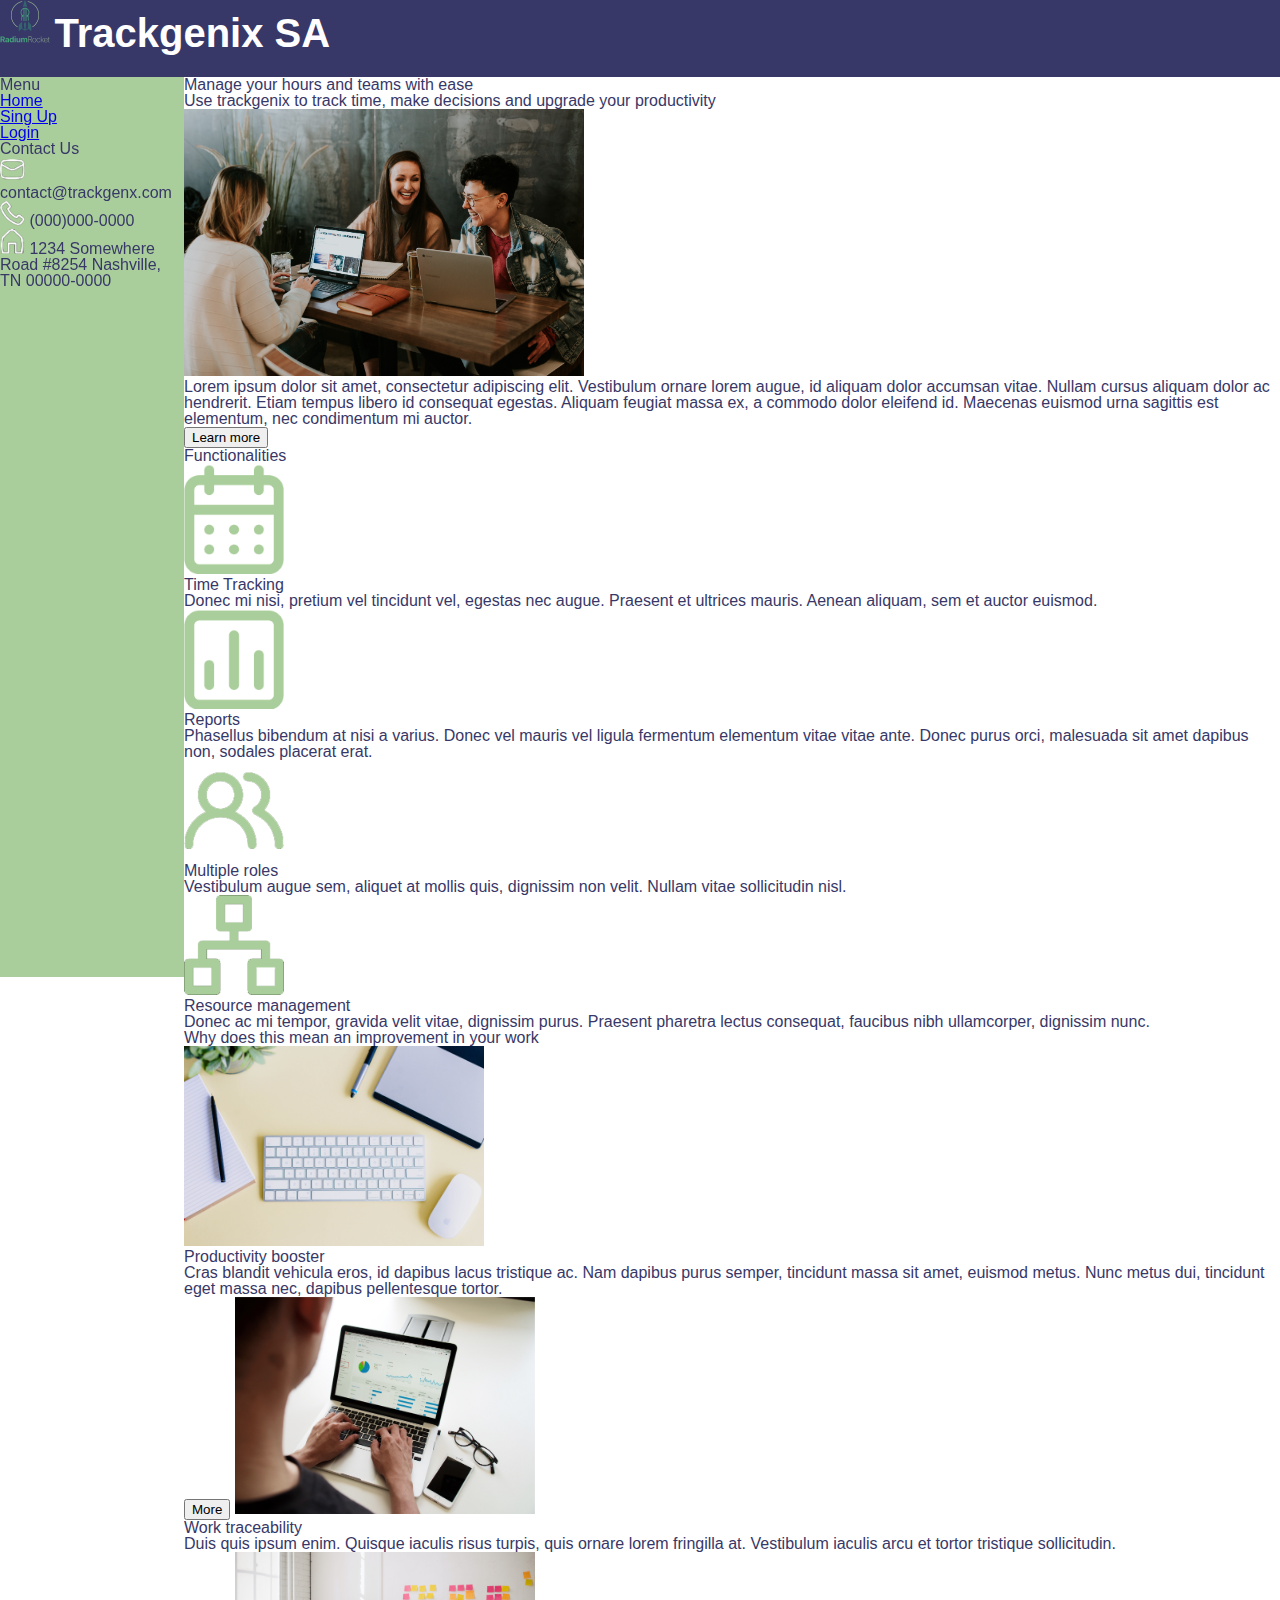
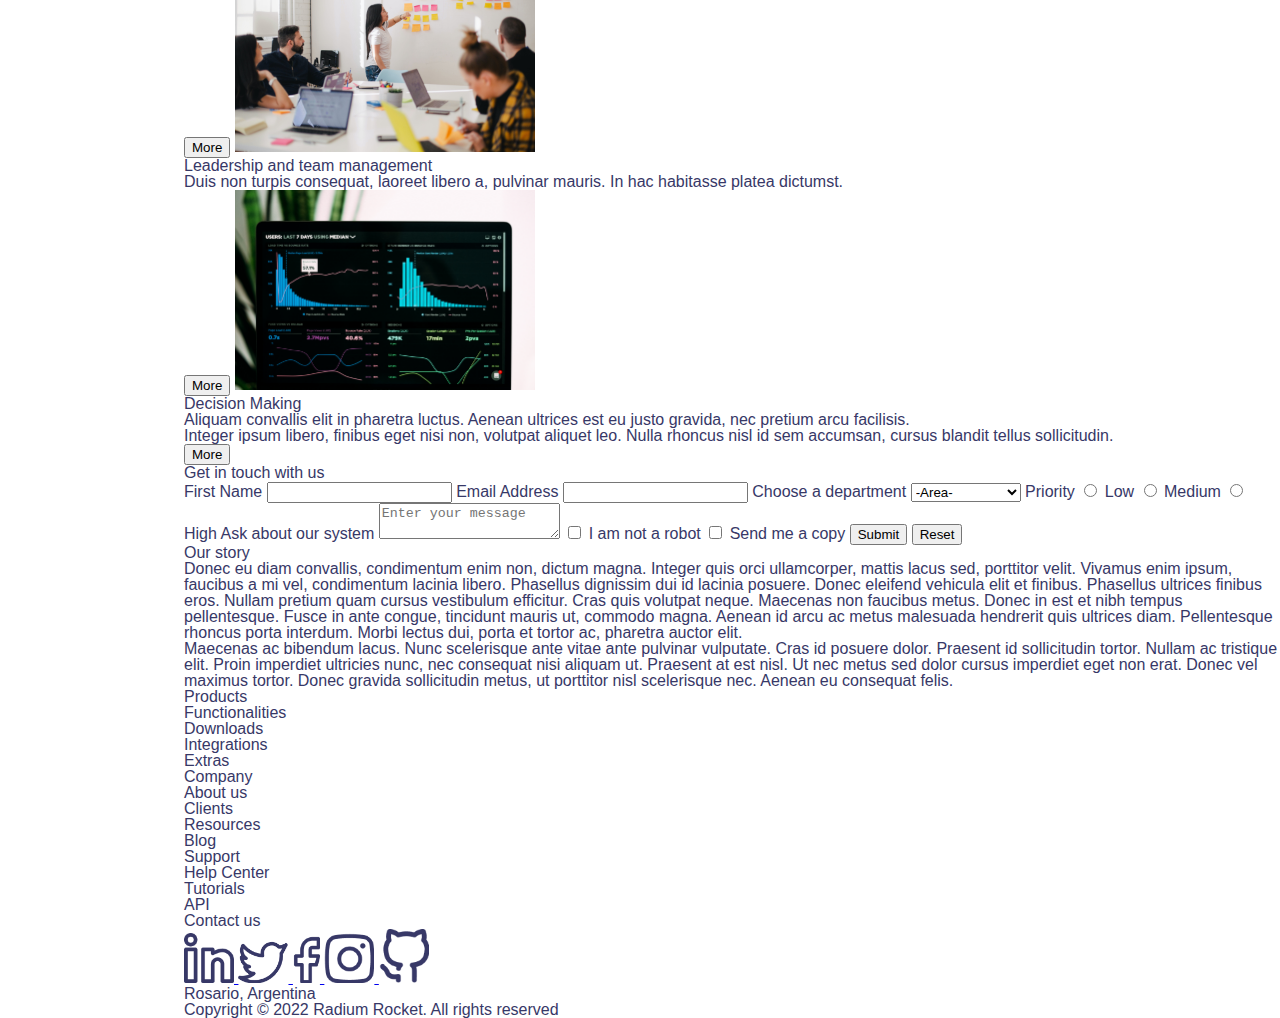
==== semana-03/index.html @ c5d1b17f "BaSP-W03-2022: CSS started, HTML modified, reset added" ====
<!DOCTYPE html>
<html lang="en">
    <head>
        <meta charset="UTF-8">
        <meta http-equiv="X-UA-Compatible" content="IE=edge">
        <meta name="viewport" content="width=device-width, initial-scale=1.0">
        <title>
            Trackgenix Landing
        </title>
        <link rel="stylesheet" href="css/reset.css">
        <link rel="stylesheet" href="css/styles.css">
    </head>
    <body>
        <header>
            <img src="./assets/icons/trackgenix-logo.png" alt="Logo Trackgenix" width="50">
            <h1>
                Trackgenix SA
            </h1>
        </header>
        <aside>
            <span>
                Menu
            </span>
            <ul>
                <li>
                    <a href="#">
                        Home
                    </a>
                </li>
                <li>
                    <a href="#">
                        Sing Up
                    </a>
                </li>
                <li>
                    <a href="#">
                        Login
                    </a>
                </li>
                <li>Contact Us
                    <ul>
                        <li>
                            <img src="./assets/icons/email-icon.png" alt="Mail Icon" width="25">
                            contact@trackgenx.com
                        </li>
                        <li>
                            <img src="./assets/icons/phone-icon.png" alt="Phone Icon" width="25">
                            (000)000-0000
                        </li>
                        <li>
                            <img src="./assets/icons/home-icon.png" alt="Home Icon" width="25">
                            1234 Somewhere Road #8254 Nashville, TN 00000-0000
                        </li>
                    </ul>
                </li>
            </ul>
        </aside>
        <main>
            <section>
                <h2>
                    Manage your hours and teams with ease
                </h2>
                <p>
                    Use trackgenix to track time, make decisions and upgrade your productivity
                </p>
                <img src="./assets/images/manage-teams.jpg" alt="Manage Teams" width="400">
                <p>
                    Lorem ipsum dolor sit amet, consectetur adipiscing elit. Vestibulum ornare lorem augue, id aliquam
                    dolor accumsan vitae. Nullam cursus aliquam dolor ac hendrerit. Etiam tempus libero id consequat
                    egestas. Aliquam feugiat massa ex, a commodo dolor eleifend id. Maecenas euismod urna sagittis est
                    elementum, nec condimentum mi auctor.
                </p>
                <button>Learn more</button>
            </section>
            <section>
                <h2>
                    Functionalities
                </h2>
                <img src="./assets/icons/calendar-logo.png" alt="Calendar Logo" width="100">
                <h3>
                    Time Tracking
                </h3>
                <p>
                    Donec mi nisi, pretium vel tincidunt vel, egestas nec augue. Praesent et ultrices mauris. Aenean
                    aliquam, sem et auctor euismod.
                </p>
                <img src="./assets/icons/bar-graph-logo.png" alt="Bar Graph Logo" width="100">
                <h3>
                    Reports
                </h3>
                <p>
                    Phasellus bibendum at nisi a varius. Donec vel mauris vel ligula fermentum elementum vitae vitae ante.
                    Donec purus orci, malesuada sit amet dapibus non, sodales placerat erat.
                </p>
                <img src="./assets/icons/multiple-roles.png" alt="Multiple Roles Logo" width="100">
                <h3>
                    Multiple roles
                </h3>
                <p>
                    Vestibulum augue sem, aliquet at mollis quis, dignissim non velit. Nullam vitae sollicitudin nisl.
                </p>
                <img src="./assets/icons/resource-management.png" alt="Resource Management Logo" width="100">
                <h3>
                    Resource management
                </h3>
                <p>
                    Donec ac mi tempor, gravida velit vitae, dignissim purus. Praesent pharetra lectus consequat, faucibus
                    nibh ullamcorper, dignissim nunc.
                </p>
            </section>
            <section>
                <h2>
                    Why does this mean an improvement in your work
                </h2>
                <img src="./assets/images/productivity-booster.jpg" alt="Productivity Booster Image" width="300">
                <h3>
                    Productivity booster
                </h3>
                <p>
                    Cras blandit vehicula eros, id dapibus lacus tristique ac. Nam dapibus purus semper, tincidunt massa
                    sit amet, euismod metus. Nunc metus dui, tincidunt eget massa nec, dapibus pellentesque tortor. 
                </p>
                <button>More</button>
                <img src="./assets/images/traceability.jpg" alt="Work Traceability Image" width="300">
                <h3>
                    Work traceability
                </h3>
                <p>
                    Duis quis ipsum enim. Quisque iaculis risus turpis, quis ornare lorem fringilla at. Vestibulum iaculis
                    arcu et tortor tristique sollicitudin. 
                </p>
                <button>More</button>
                <img src="./assets/images/leadership.jpg" alt="Leadership and team management Image" width="300">
                <h3>
                    Leadership and team management
                </h3>
                <p>
                    Duis non turpis consequat, laoreet libero a, pulvinar mauris. In hac habitasse platea dictumst.
                </p>
                <button>More</button>
                <img src="./assets/images/decision-making.jpg" alt="Decision Making Image" width="300">
                <h3>
                    Decision Making
                </h3>
                <p>
                    Aliquam convallis elit in pharetra luctus. Aenean ultrices est eu justo gravida, nec pretium arcu
                    facilisis.
                </p>
                <p>
                    Integer ipsum libero, finibus eget nisi non, volutpat aliquet leo. Nulla rhoncus nisl id sem accumsan,
                    cursus blandit tellus sollicitudin.
                </p>
                <button>More</button>
            </section>
            <section>
                <h2>
                    Get in touch with us
                </h2>
                <form>
                    <label for="fname">
                        First Name
                    </label>
                    <input id="fname" type="text" name="fname">
                    <label for="emailad">
                        Email Address
                    </label>
                    <input id="emailad" type="email" name="emailad">
                    <label for="department">
                        Choose a department
                    </label>
                    <select id="department" name="department">
                        <option value="none" disabled selected>
                            -Area-
                        </option>
                        <option value="rosario">
                            Rosario
                        </option>
                        <option value="la-capital">
                            La Capital
                        </option>
                        <option value="gral-lopez">
                            General Lopez
                        </option>
                    </select>
                    <label>
                        Priority
                    </label>
                    <input id="low" type="radio" name="prioritylvl" value="Low">
                    <label for="low">
                        Low
                    </label>
                    <input id="medium" type="radio" name="prioritylvl" value="Medium">
                    <label for="medium">
                        Medium
                    </label>
                    <input id="high" type="radio" name="prioritylvl" value="High">
                    <label for="high">
                        High
                    </label>
                    <label>
                        Ask about our system
                    </label>
                    <textarea name="message" placeholder="Enter your message"></textarea>
                    <input id="notrobot" type="checkbox" name="checkboxes" value="notrobot">
                    <label for="notrobot">
                        I am not a robot
                    </label>
                    <input id="sendcopy" type="checkbox" name="checkboxes" value="sendcopy">
                    <label for="sendcopy">
                        Send me a copy
                    </label>
                    <button type="submit">Submit</button>
                    <button type="reset">Reset</button>
                </form>
            </section>
            <section>
                <h2>
                    Our story
                </h2>
                <p>
                    Donec eu diam convallis, condimentum enim non, dictum magna. Integer quis orci ullamcorper, mattis
                    lacus sed, porttitor velit. Vivamus enim ipsum, faucibus a mi vel, condimentum lacinia libero.
                    Phasellus dignissim dui id lacinia posuere. Donec eleifend vehicula elit et finibus. Phasellus ultrices
                    finibus eros. Nullam pretium quam cursus vestibulum efficitur. Cras quis volutpat neque. Maecenas non
                    faucibus metus. Donec in est et nibh tempus pellentesque. Fusce in ante congue, tincidunt mauris ut,
                    commodo magna. Aenean id arcu ac metus malesuada hendrerit quis ultrices diam. Pellentesque rhoncus
                    porta interdum. Morbi lectus dui, porta et tortor ac, pharetra auctor elit.
                </p>
                <p>
                    Maecenas ac bibendum lacus. Nunc scelerisque ante vitae ante pulvinar vulputate. Cras id posuere dolor.
                    Praesent id sollicitudin tortor. Nullam ac tristique elit. Proin imperdiet ultricies nunc, nec
                    consequat nisi aliquam ut. Praesent at est nisl. Ut nec metus sed dolor cursus imperdiet eget non erat.
                    Donec vel maximus tortor. Donec gravida sollicitudin metus, ut porttitor nisl scelerisque nec. Aenean
                    eu consequat felis.
                </p>
            </section>
            <nav>
                <p>
                    Products
                </p>
                <ol>
                    <li>
                        Functionalities
                    </li>
                    <li>
                        Downloads
                    </li>
                    <li>
                        Integrations
                    </li>
                    <li>
                        Extras
                    </li>
                </ol>
                <p>
                    Company
                </p>
                <ol>
                    <li>
                        About us
                    </li>
                    <li>
                        Clients
                    </li>
                    <li>
                        Resources
                    </li>
                    <li>
                        Blog
                    </li>
                </ol>
                <p>
                    Support
                </p>
                <ol>
                    <li>
                        Help Center
                    </li>
                    <li>
                        Tutorials
                    </li>
                    <li>
                        API
                    </li>
                    <li>
                        Contact us
                    </li>
                </ol>
            </nav>
            <footer>
                <a href="https://www.linkedin.com/">
                    <img src="./assets/icons/linkedin-logo.png" alt="Linkedin Logo" width="50">
                </a>
                <a href="https://twitter.com/">
                    <img src="./assets/icons/twitter-logo.png" alt="Twitter Logo" width="50">
                </a>
                <a href="https://www.facebook.com/">
                    <img src="./assets/icons/fb-logo.png" alt="Facebook Logo" width="27">
                </a>
                <a href="https://www.instagram.com/">
                    <img src="./assets/icons/instagram-logo.png" alt="Instagram Logo" width="50">
                </a>
                <a href="https://github.com/">
                    <img src="./assets/icons/github-logo.png" alt="Github Logo" width="50">
                </a>
                <p>
                    Rosario, Argentina
                </p>
                <p>
                    Copyright © 2022 Radium Rocket. All rights reserved
                </p>
            </footer>
        </main>
    </body>
</html>
---- semana-03/css/styles.css ----
body {
    margin: 0;
    padding: 0;
    position: static;
    color: #373867;
    font-family: Roboto, Arial, Helvetica, sans-serif;
    font-weight: normal;
}

header {
    position: static;
    height: 77px;
    width: 100%;
    background-color: #373867;

}

aside {
    position: fixed;
    height: 100%;
    width: 184px;
    background-color: #aace9b;
}

main {
    position: static;
    margin-left: 184px;
}

h1 {
    display: inline;
    color: #ffffff;
    font-weight: bold;
    font-size: 40px;
}
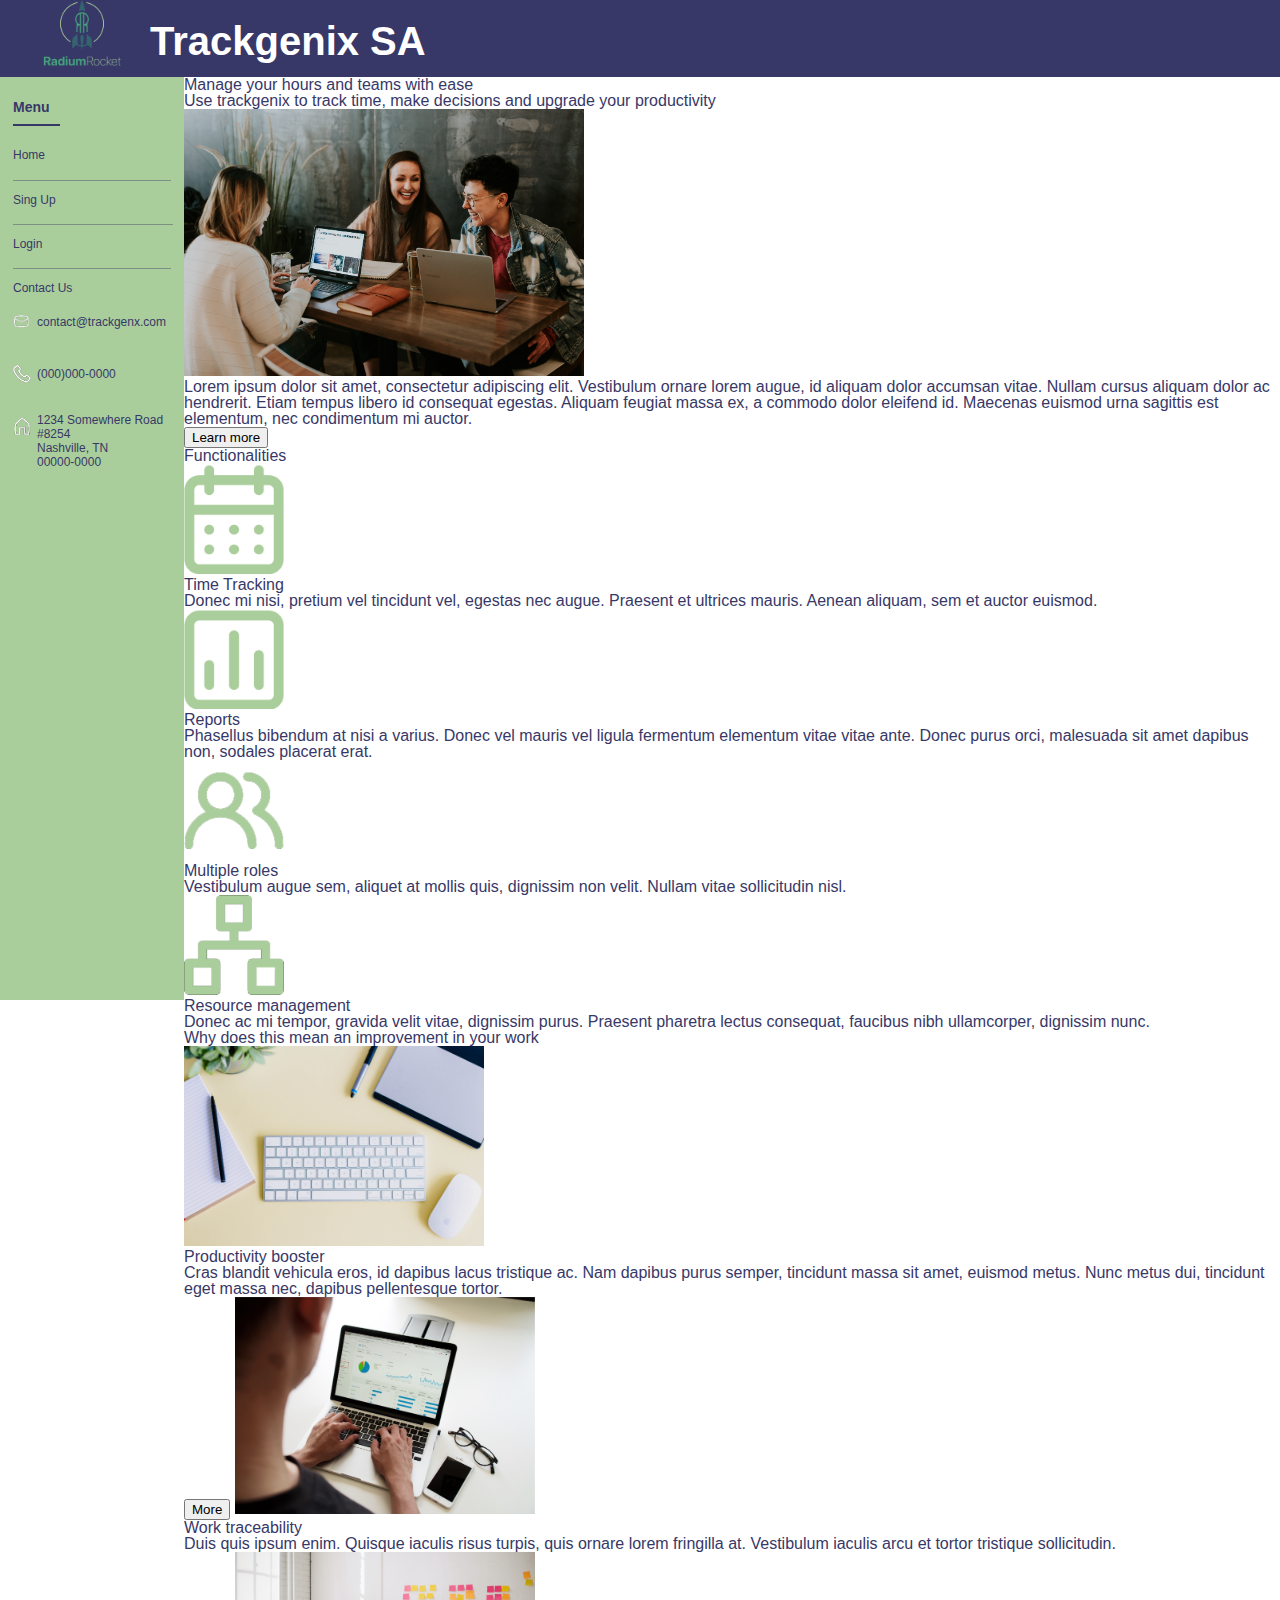
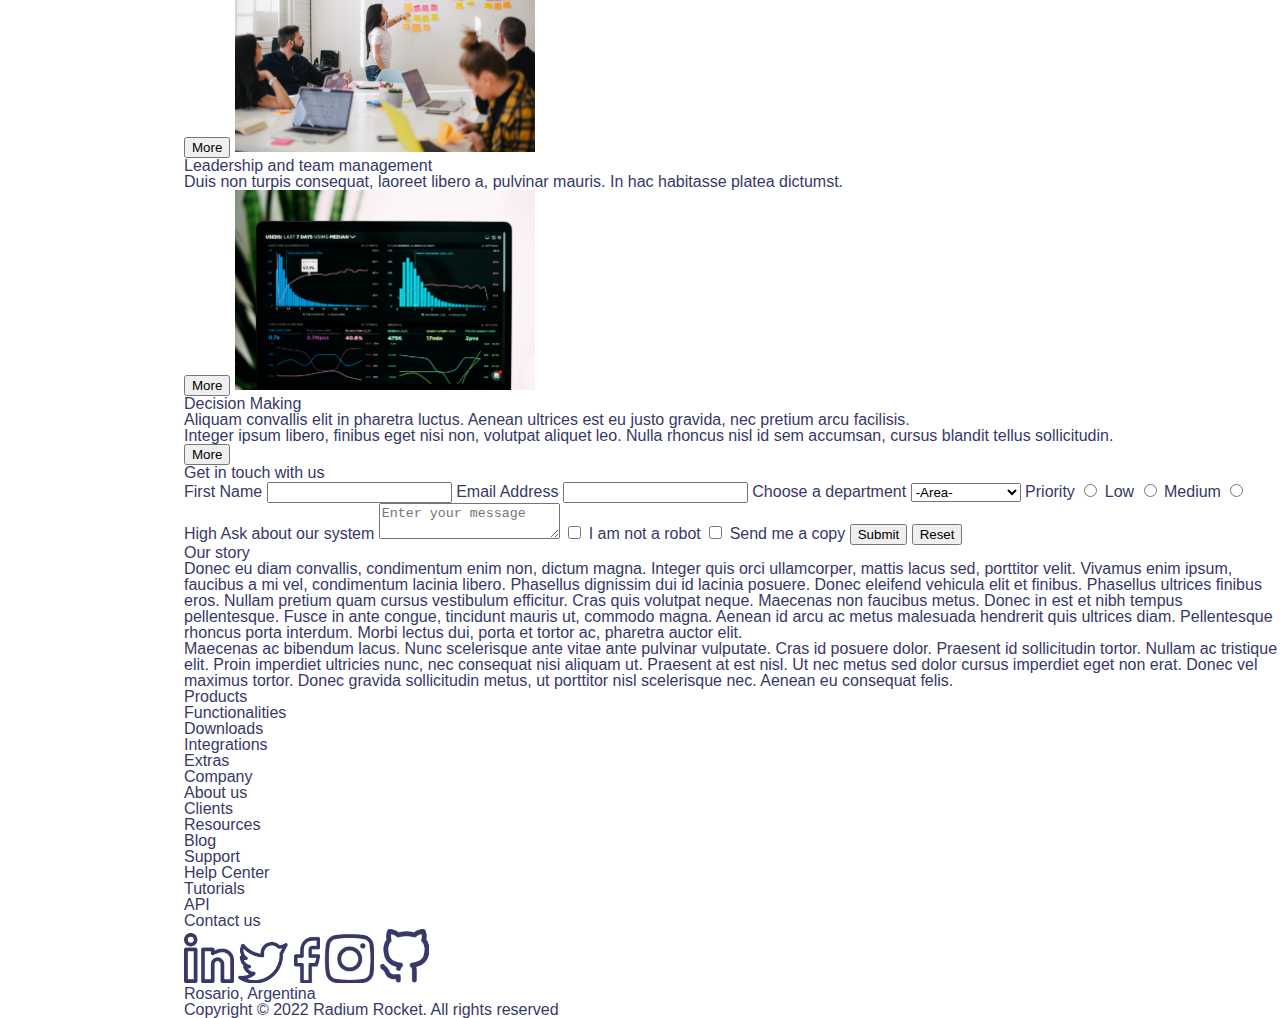
==== commit b4fecd43: "BaSP-W03-2022: Header and Sidebar done" ====
--- a/semana-03/index.html
+++ b/semana-03/index.html
@@ -7,49 +7,68 @@
         <title>
             Trackgenix Landing
         </title>
-        <link rel="stylesheet" href="css/reset.css">
-        <link rel="stylesheet" href="css/styles.css">
+        <link rel="stylesheet" href="./css/reset.css">
+        <link rel="stylesheet" href="./css/styles.css">
     </head>
     <body>
         <header>
-            <img src="./assets/icons/trackgenix-logo.png" alt="Logo Trackgenix" width="50">
-            <h1>
-                Trackgenix SA
-            </h1>
+            <div class="radium-logo">
+                <img src="./assets/icons/trackgenix-logo.png" alt="Logo Trackgenix">
+            </div>
+            <div class="track-h1">
+                <h1>
+                    Trackgenix SA
+                </h1>
+            </div>
         </header>
         <aside>
-            <span>
+            <span class="menu-side">
                 Menu
             </span>
             <ul>
-                <li>
+                <li class="home-side">
                     <a href="#">
                         Home
                     </a>
                 </li>
-                <li>
+                <li class="sign-up-side">
                     <a href="#">
                         Sing Up
                     </a>
                 </li>
-                <li>
+                <li class="login-side">
                     <a href="#">
                         Login
                     </a>
                 </li>
-                <li>Contact Us
+                <li>
+                    <div class="contact-us-side">
+                        Contact Us
+                    </div>
                     <ul>
                         <li>
-                            <img src="./assets/icons/email-icon.png" alt="Mail Icon" width="25">
-                            contact@trackgenx.com
+                            <div class="mail-icon">
+                                <img src="./assets/icons/email-icon.png" alt="Mail Icon">
+                            </div>
+                            <div class="mail-contact-side">
+                                contact@trackgenx.com
+                            </div>
                         </li>
                         <li>
-                            <img src="./assets/icons/phone-icon.png" alt="Phone Icon" width="25">
-                            (000)000-0000
+                            <div class="phone-icon">
+                                <img src="./assets/icons/phone-icon.png" alt="Phone Icon">
+                            </div>
+                            <div class="phone-side">
+                                (000)000-0000
+                            </div>
                         </li>
                         <li>
-                            <img src="./assets/icons/home-icon.png" alt="Home Icon" width="25">
-                            1234 Somewhere Road #8254 Nashville, TN 00000-0000
+                            <div class="home-icon">
+                                <img src="./assets/icons/home-icon.png" alt="Home Icon">
+                            </div>
+                            <div class="address-side">
+                                1234 Somewhere Road #8254 <span>Nashville, TN</span>00000-0000
+                            </div>
                         </li>
                     </ul>
                 </li>
--- a/semana-03/css/styles.css
+++ b/semana-03/css/styles.css
@@ -1,36 +1,153 @@
 body {
     margin: 0;
     padding: 0;
-    position: static;
     color: #373867;
     font-family: Roboto, Arial, Helvetica, sans-serif;
     font-weight: normal;
 }
 
 header {
-    position: static;
     height: 77px;
     width: 100%;
     background-color: #373867;
+}
 
+main {
+    margin-left: 184px;
 }
 
 aside {
-    position: fixed;
+    float: left;
+    position: sticky;
+    padding-left: 13px;
+    padding-right: 13px;
+    padding-top: 23px;
+    top: 0;
+    width: 158px;
     height: 100%;
-    width: 184px;
     background-color: #aace9b;
+    font-size: 12px;
+    line-height: 14px;
+    font-weight: 400;
 }
 
-main {
-    position: static;
-    margin-left: 184px;
+img {
+    max-width: 100%;
+    max-height: 100%;
 }
 
-h1 {
-    display: inline;
+a {
+    text-decoration: none;
+    color: #373867;
+}
+
+a:hover {
+    color: #ff0000;
+}
+
+.radium-logo {
+    position: absolute;
+    left: 43px;
+    float: left;
+    height: 72.83px;
+    width: 77.79px;
+}
+
+.track-h1 {
+    position: absolute;
+    left: 150px;
+    top: 21.39px;
     color: #ffffff;
     font-weight: bold;
     font-size: 40px;
 }
 
+.menu-side {
+    font-size: 14px;
+    font-weight: bold;
+    padding-bottom: 9px;
+    padding-right: 10.35px;
+    border-bottom: solid 2px #373867;
+}
+
+.home-side {
+    position: absolute;
+    top: 71px;
+    left: 13px;
+    padding-bottom: 18px;
+    padding-right: 125.72px;
+    border-bottom: solid 1px rgba(55, 56, 103, 0.4);
+}
+
+.sign-up-side {
+    position: absolute;
+    top: 116px;
+    left: 13px;
+    padding-bottom: 17px;
+    padding-right: 117.12px;
+    border-bottom: solid 1px rgba(55, 56, 103, 0.4);
+}
+
+.login-side {
+    position: absolute;
+    top: 160px;
+    left: 13px;
+    padding-bottom: 17px;
+    padding-right: 128.42px;
+    border-bottom: solid 1px rgba(55, 56, 103, 0.4);
+}
+
+.contact-us-side {
+    position: absolute;
+    top: 204px;
+    left: 13px;
+}
+
+.mail-icon {
+    position: absolute;
+    top: 237px;
+    left: 14px;
+    height: 15.09px;
+    width: 18.78px;
+}
+
+.mail-contact-side {
+    position: absolute;
+    top: 238px;
+    left: 37px;
+}
+
+.phone-icon {
+    position: absolute;
+    top: 288px;
+    left: 13px;
+    height: 17.5px;
+    width: 17.52px;
+}
+
+.phone-side {
+    position: absolute;
+    top: 290px;
+    left: 37px;
+}
+
+.home-icon {
+    position: absolute;
+    top: 341px;
+    left: 14px;
+    height: 18.34px;
+    width: 16.7px;
+}
+
+.address-side {
+    position: absolute;
+    top: 336px;
+    left: 37px;
+    text-align: left;
+    height: 56px;
+    width: 134px;
+}
+
+.address-side span {
+    display: block;
+}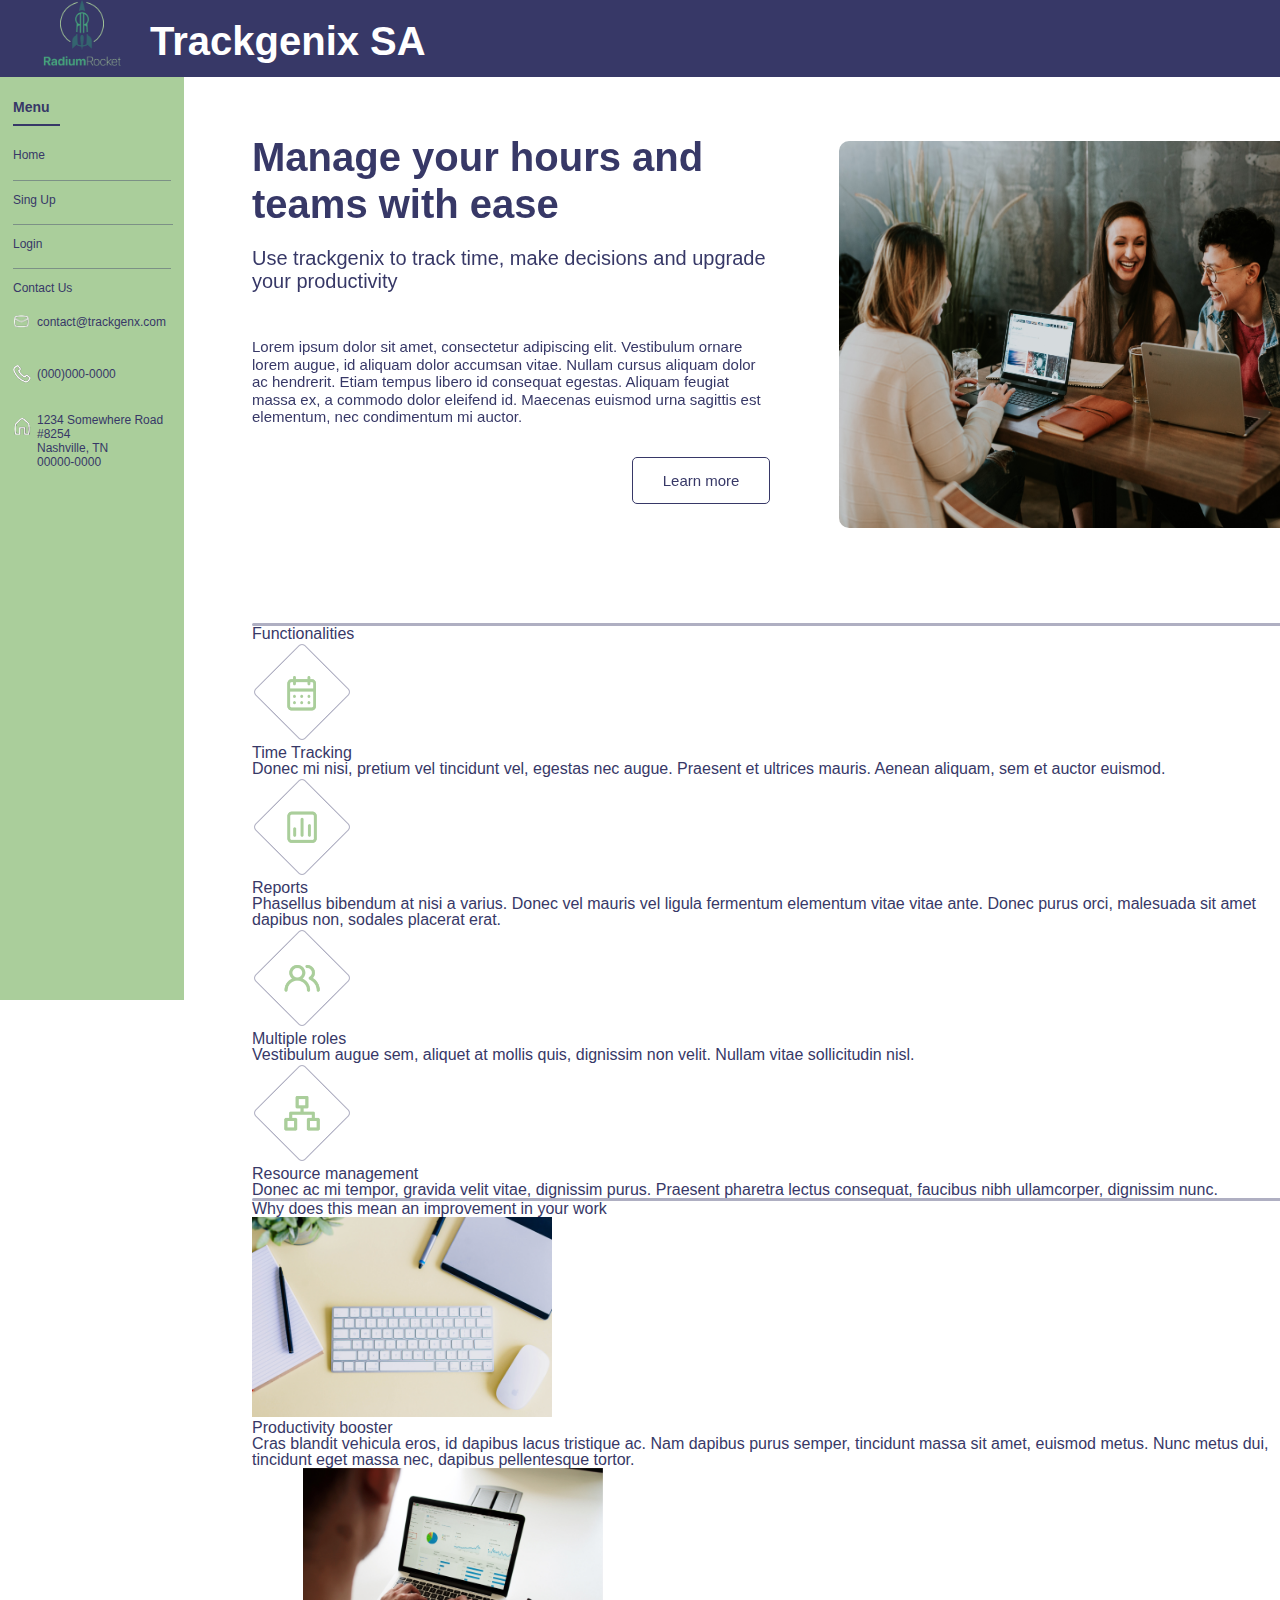
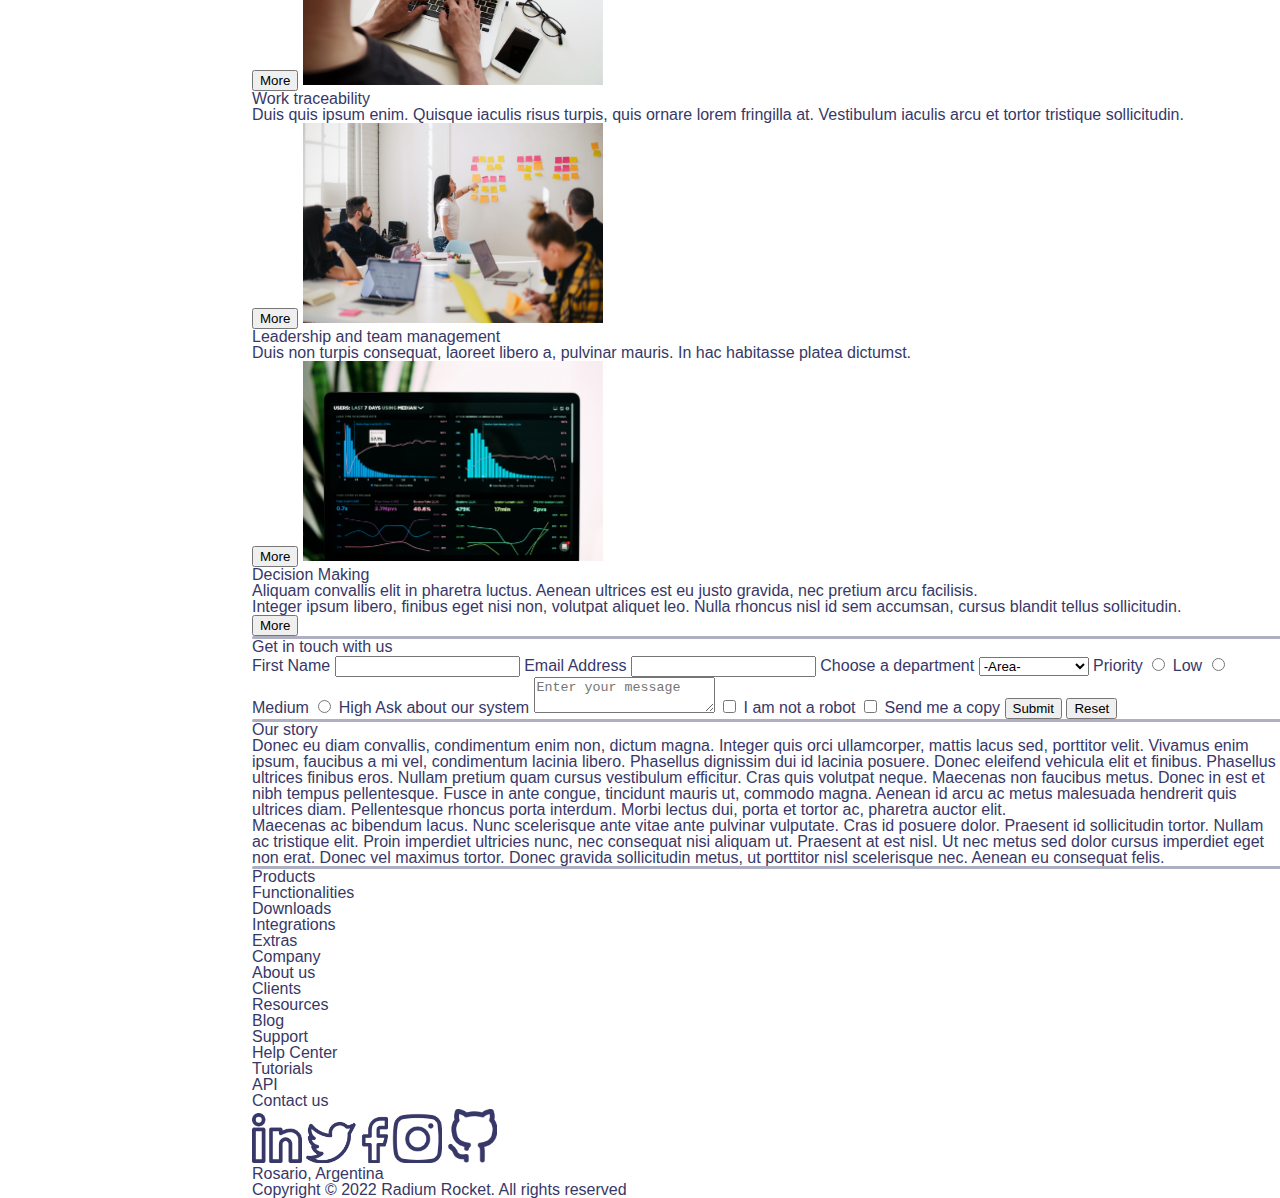
==== commit c7f9ee0c: "BaSP-W03-2022: First main section done" ====
--- a/semana-03/index.html
+++ b/semana-03/index.html
@@ -75,22 +75,23 @@
             </ul>
         </aside>
         <main>
-            <section>
+            <section class="first-section-main">
                 <h2>
                     Manage your hours and teams with ease
                 </h2>
-                <p>
+                <p class="first-text-main">
                     Use trackgenix to track time, make decisions and upgrade your productivity
                 </p>
-                <img src="./assets/images/manage-teams.jpg" alt="Manage Teams" width="400">
-                <p>
+                <img src="./assets/images/manage-teams.jpg" alt="Manage Teams" class="img-manage-teams">
+                <p class="manage-p-main">
                     Lorem ipsum dolor sit amet, consectetur adipiscing elit. Vestibulum ornare lorem augue, id aliquam
                     dolor accumsan vitae. Nullam cursus aliquam dolor ac hendrerit. Etiam tempus libero id consequat
                     egestas. Aliquam feugiat massa ex, a commodo dolor eleifend id. Maecenas euismod urna sagittis est
                     elementum, nec condimentum mi auctor.
                 </p>
-                <button>Learn more</button>
-            </section>
+                <a href="#" class="learn-more-button">Learn more</a>
+            </section>
+            <div class="line-border"></div>
             <section>
                 <h2>
                     Functionalities
@@ -127,6 +128,7 @@
                     nibh ullamcorper, dignissim nunc.
                 </p>
             </section>
+            <div class="line-border"></div>
             <section>
                 <h2>
                     Why does this mean an improvement in your work
@@ -171,6 +173,7 @@
                 </p>
                 <button>More</button>
             </section>
+            <div class="line-border"></div>
             <section>
                 <h2>
                     Get in touch with us
@@ -232,6 +235,7 @@
                     <button type="reset">Reset</button>
                 </form>
             </section>
+            <div class="line-border"></div>
             <section>
                 <h2>
                     Our story
@@ -253,6 +257,7 @@
                     eu consequat felis.
                 </p>
             </section>
+            <div class="line-border"></div>
             <nav>
                 <p>
                     Products
--- a/semana-03/css/styles.css
+++ b/semana-03/css/styles.css
@@ -1,6 +1,7 @@
 body {
     margin: 0;
     padding: 0;
+    height: max-content;
     color: #373867;
     font-family: Roboto, Arial, Helvetica, sans-serif;
     font-weight: normal;
@@ -10,10 +11,6 @@
     height: 77px;
     width: 100%;
     background-color: #373867;
-}
-
-main {
-    margin-left: 184px;
 }
 
 aside {
@@ -24,11 +21,19 @@
     padding-top: 23px;
     top: 0;
     width: 158px;
-    height: 100%;
+    height: 900px;
     background-color: #aace9b;
     font-size: 12px;
     line-height: 14px;
     font-weight: 400;
+}
+
+main {
+    margin-left: 252px;
+}
+
+.first-section-main {
+    height: 546px;
 }
 
 img {
@@ -150,4 +155,59 @@
 
 .address-side span {
     display: block;
+}
+
+.first-section-main h2 {
+    position: relative;
+    top: 57px;
+    width: 516px;
+    font-size: 40px;
+    font-weight: bold;
+    line-height: 46.88px;
+}
+
+.first-text-main {
+    position: relative;
+    top: 76.16px;
+    height: 46px;
+    width: 516px;
+    font-size: 20px;
+    line-height: 23.44px;
+}
+
+.img-manage-teams {
+    position: relative;
+    height: 387px;
+    width: 520.2px;
+    top: -76px;
+    left: 587px;
+    border-radius: 10px;
+}
+
+.manage-p-main {
+    position: relative;
+    top: -268.7px;
+    height: 90px;
+    width: 516.53px;
+    font-size: 15px;
+    line-height: 17.58px;
+}
+
+.learn-more-button {
+    position: relative;
+    left: 380px;
+    top: -225px;
+    font-size: 15px;
+    font-weight: 500;
+    line-height: 17.58px;
+    border: 1px solid #373867;
+    padding: 14px 29.73px;
+    border-radius: 5px;
+}
+
+.line-border {
+    background: color #f0f0f0;;
+    width: 1110px;
+    border-top: 3px solid rgba(55, 56, 103, 0.4);
+    border-radius: 3px;
 }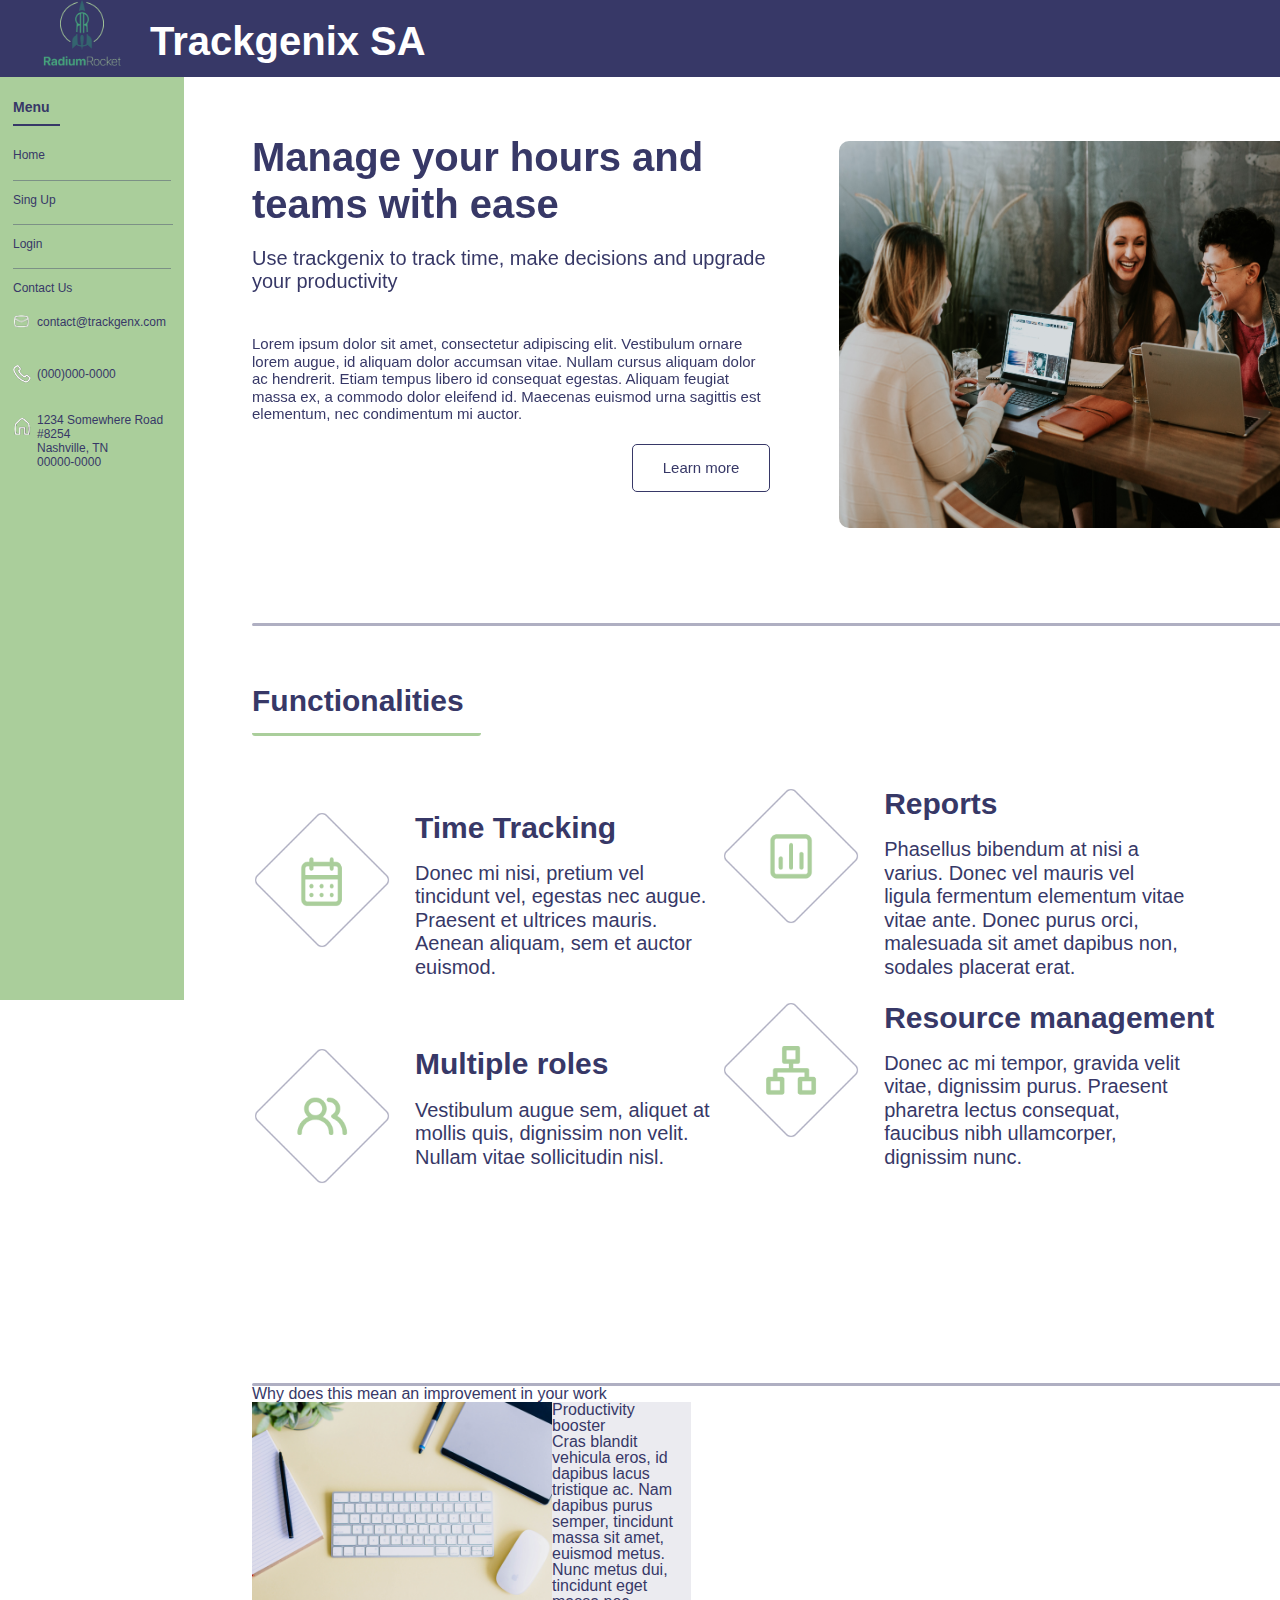
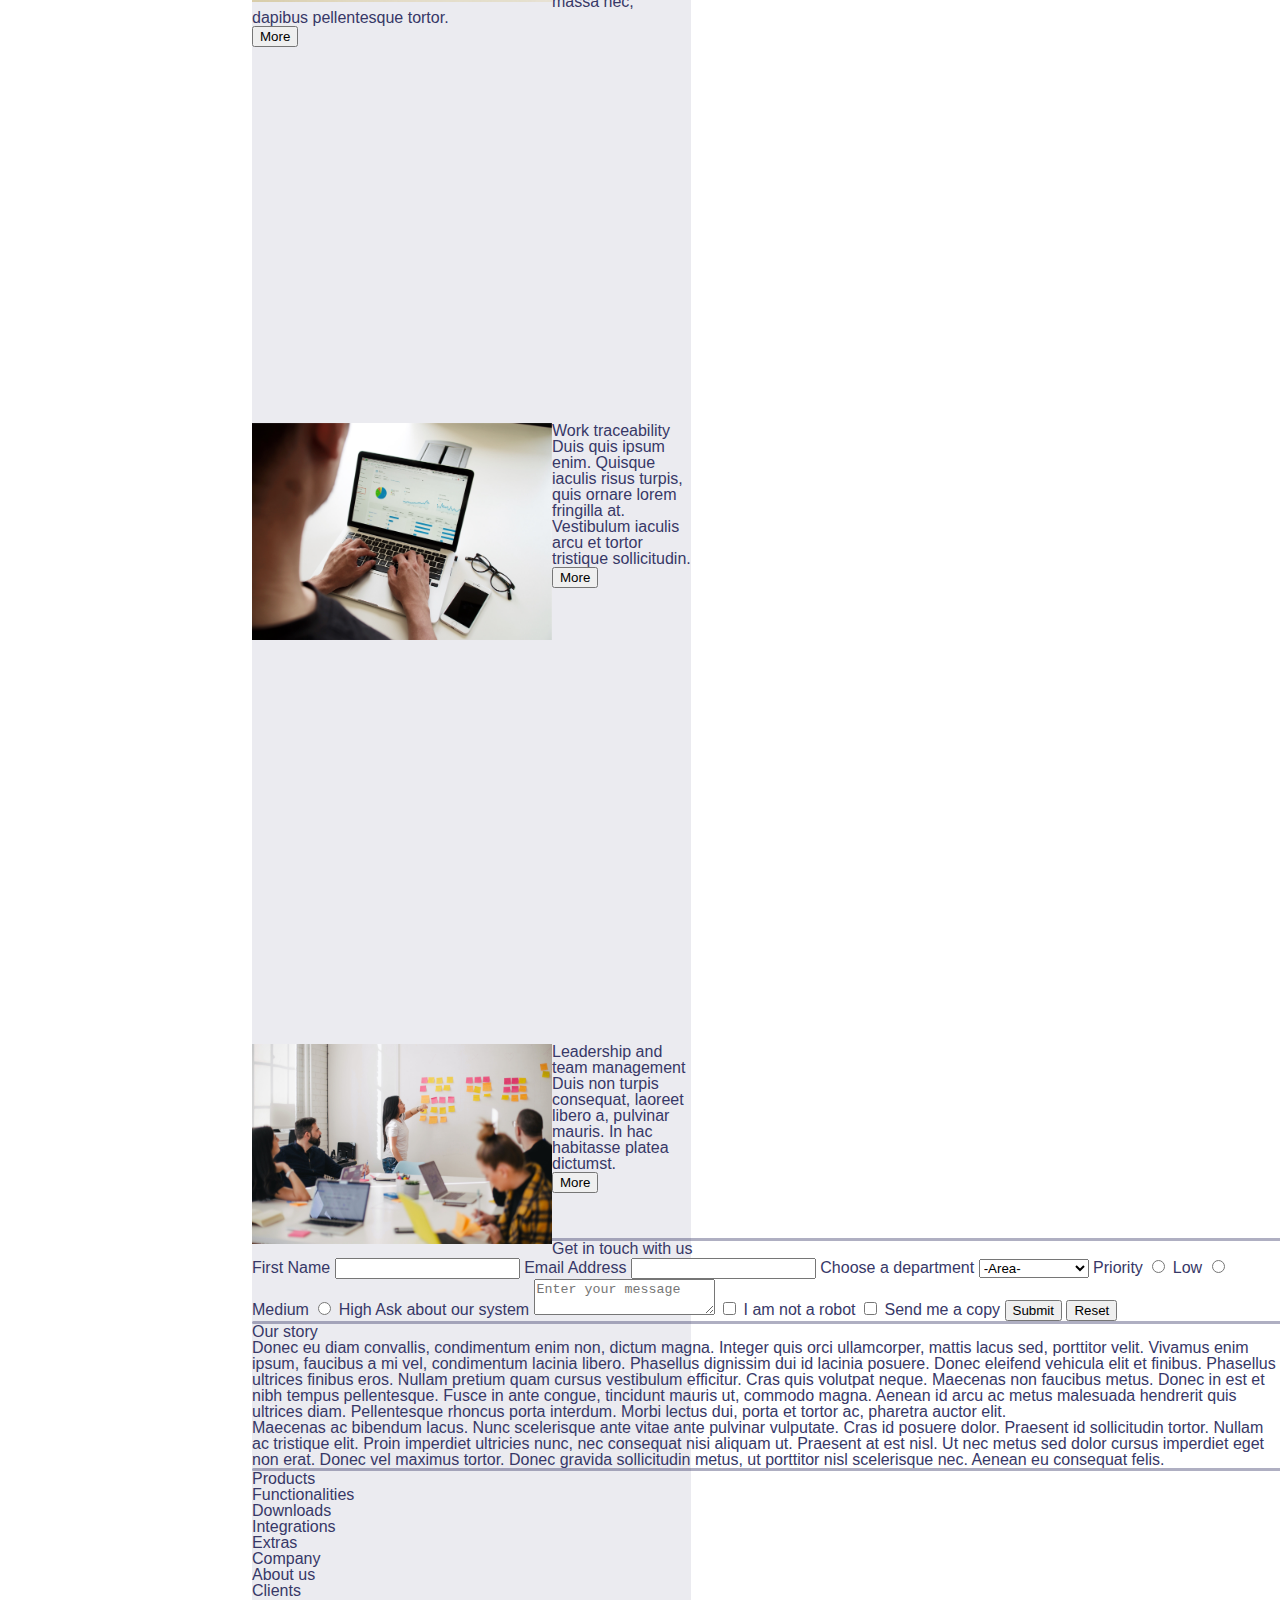
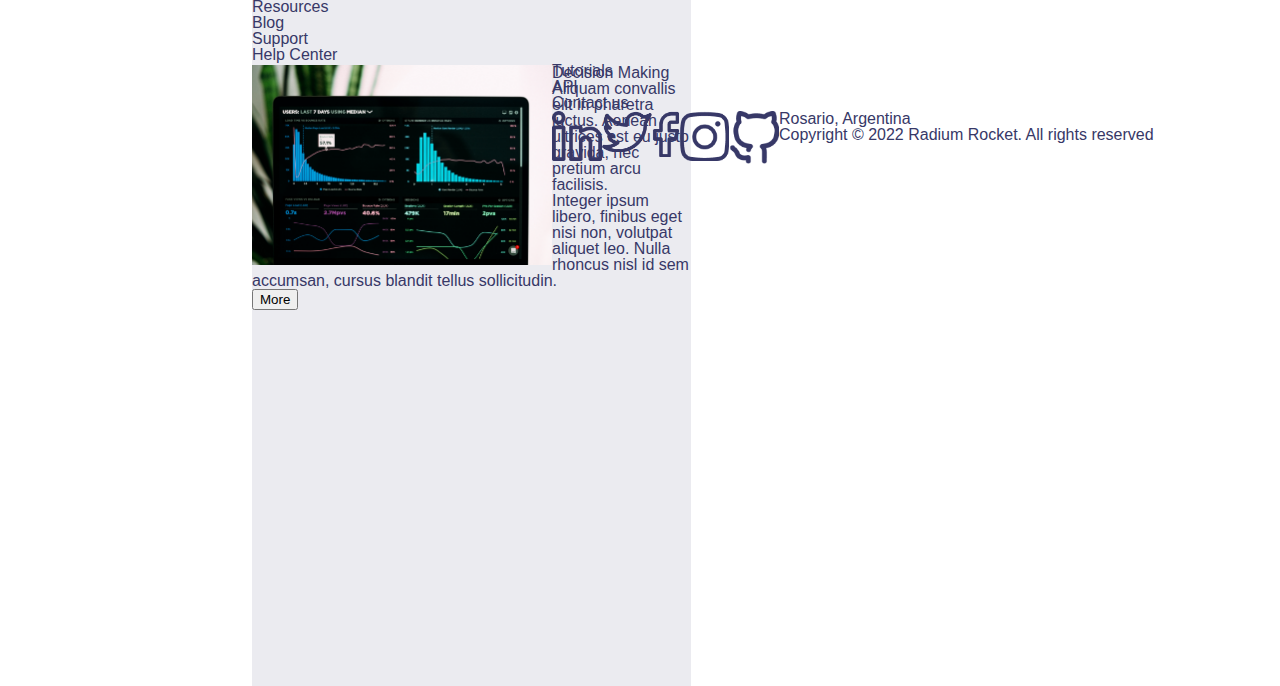
==== commit aaa91f3f: "BaSP-W03-2022: Functionalities almost done" ====
--- a/semana-03/index.html
+++ b/semana-03/index.html
@@ -92,86 +92,104 @@
                 <a href="#" class="learn-more-button">Learn more</a>
             </section>
             <div class="line-border"></div>
-            <section>
+            <section class="function-section-main">
                 <h2>
                     Functionalities
                 </h2>
-                <img src="./assets/icons/calendar-logo.png" alt="Calendar Logo" width="100">
-                <h3>
-                    Time Tracking
-                </h3>
-                <p>
-                    Donec mi nisi, pretium vel tincidunt vel, egestas nec augue. Praesent et ultrices mauris. Aenean
-                    aliquam, sem et auctor euismod.
-                </p>
-                <img src="./assets/icons/bar-graph-logo.png" alt="Bar Graph Logo" width="100">
-                <h3>
-                    Reports
-                </h3>
-                <p>
-                    Phasellus bibendum at nisi a varius. Donec vel mauris vel ligula fermentum elementum vitae vitae ante.
-                    Donec purus orci, malesuada sit amet dapibus non, sodales placerat erat.
-                </p>
-                <img src="./assets/icons/multiple-roles.png" alt="Multiple Roles Logo" width="100">
-                <h3>
-                    Multiple roles
-                </h3>
-                <p>
-                    Vestibulum augue sem, aliquet at mollis quis, dignissim non velit. Nullam vitae sollicitudin nisl.
-                </p>
-                <img src="./assets/icons/resource-management.png" alt="Resource Management Logo" width="100">
-                <h3>
-                    Resource management
-                </h3>
-                <p>
-                    Donec ac mi tempor, gravida velit vitae, dignissim purus. Praesent pharetra lectus consequat, faucibus
-                    nibh ullamcorper, dignissim nunc.
-                </p>
-            </section>
-            <div class="line-border"></div>
-            <section>
+                <article>
+                    <img src="./assets/icons/calendar-logo.png" alt="Calendar Logo">
+                    <h3>
+                        Time Tracking
+                    </h3>
+                    <p>
+                        Donec mi nisi, pretium vel tincidunt vel, egestas nec augue. Praesent et ultrices mauris.
+                        Aenean aliquam, sem et auctor euismod.
+                    </p>
+                </article>
+                <article>
+                    <img src="./assets/icons/bar-graph-logo.png" alt="Bar Graph Logo">
+                    <h3>
+                        Reports
+                    </h3>
+                    <p>
+                        Phasellus bibendum at nisi a varius. Donec vel mauris vel ligula fermentum elementum vitae
+                        vitae ante. Donec purus orci, malesuada sit amet dapibus non, sodales placerat erat.
+                    </p>
+                </article>
+                <article>
+                    <img src="./assets/icons/multiple-roles.png" alt="Multiple Roles Logo">
+                    <h3>
+                        Multiple roles
+                    </h3>
+                    <p>
+                        Vestibulum augue sem, aliquet at mollis quis, dignissim non velit. Nullam vitae sollicitudin
+                        nisl.
+                    </p>
+                </article>
+                <article>
+                    <img src="./assets/icons/resource-management.png" alt="Resource Management Logo">
+                    <h3>
+                        Resource management
+                    </h3>
+                    <p>
+                        Donec ac mi tempor, gravida velit vitae, dignissim purus. Praesent pharetra lectus consequat,
+                        faucibus nibh ullamcorper, dignissim nunc.
+                    </p>
+                </article>
+            </section>
+            <div class="line-border"></div>
+            <section class="boxes-section-main">
                 <h2>
                     Why does this mean an improvement in your work
                 </h2>
-                <img src="./assets/images/productivity-booster.jpg" alt="Productivity Booster Image" width="300">
-                <h3>
-                    Productivity booster
-                </h3>
-                <p>
-                    Cras blandit vehicula eros, id dapibus lacus tristique ac. Nam dapibus purus semper, tincidunt massa
-                    sit amet, euismod metus. Nunc metus dui, tincidunt eget massa nec, dapibus pellentesque tortor. 
-                </p>
-                <button>More</button>
-                <img src="./assets/images/traceability.jpg" alt="Work Traceability Image" width="300">
-                <h3>
-                    Work traceability
-                </h3>
-                <p>
-                    Duis quis ipsum enim. Quisque iaculis risus turpis, quis ornare lorem fringilla at. Vestibulum iaculis
-                    arcu et tortor tristique sollicitudin. 
-                </p>
-                <button>More</button>
-                <img src="./assets/images/leadership.jpg" alt="Leadership and team management Image" width="300">
-                <h3>
-                    Leadership and team management
-                </h3>
-                <p>
-                    Duis non turpis consequat, laoreet libero a, pulvinar mauris. In hac habitasse platea dictumst.
-                </p>
-                <button>More</button>
-                <img src="./assets/images/decision-making.jpg" alt="Decision Making Image" width="300">
-                <h3>
-                    Decision Making
-                </h3>
-                <p>
-                    Aliquam convallis elit in pharetra luctus. Aenean ultrices est eu justo gravida, nec pretium arcu
-                    facilisis.
-                </p>
-                <p>
-                    Integer ipsum libero, finibus eget nisi non, volutpat aliquet leo. Nulla rhoncus nisl id sem accumsan,
-                    cursus blandit tellus sollicitudin.
-                </p>
-                <button>More</button>
+                <article>
+                    <img src="./assets/images/productivity-booster.jpg" alt="Productivity Booster Image" width="300">
+                    <h3>
+                        Productivity booster
+                    </h3>
+                    <p>
+                        Cras blandit vehicula eros, id dapibus lacus tristique ac. Nam dapibus purus semper, tincidunt
+                        massa sit amet, euismod metus. Nunc metus dui, tincidunt eget massa nec, dapibus pellentesque
+                        tortor.
+                    </p>
+                    <button>More</button>
+                </article>
+                <article>
+                    <img src="./assets/images/traceability.jpg" alt="Work Traceability Image" width="300">
+                    <h3>
+                        Work traceability
+                    </h3>
+                    <p>
+                        Duis quis ipsum enim. Quisque iaculis risus turpis, quis ornare lorem fringilla at. Vestibulum
+                        iaculis arcu et tortor tristique sollicitudin. 
+                    </p>
+                    <button>More</button>
+                </article>
+                <article>
+                    <img src="./assets/images/leadership.jpg" alt="Leadership and team management Image" width="300">
+                    <h3>
+                        Leadership and team management
+                    </h3>
+                    <p>
+                        Duis non turpis consequat, laoreet libero a, pulvinar mauris. In hac habitasse platea dictumst.
+                    </p>
+                    <button>More</button>
+                </article>
+                <article>
+                    <img src="./assets/images/decision-making.jpg" alt="Decision Making Image" width="300">
+                    <h3>
+                        Decision Making
+                    </h3>
+                    <p>
+                        Aliquam convallis elit in pharetra luctus. Aenean ultrices est eu justo gravida, nec pretium arcu
+                        facilisis.
+                    </p>
+                    <p>
+                        Integer ipsum libero, finibus eget nisi non, volutpat aliquet leo. Nulla rhoncus nisl id sem
+                        accumsan, cursus blandit tellus sollicitudin.
+                    </p>
+                    <button>More</button>
+                </article>
             </section>
             <div class="line-border"></div>
             <section>
--- a/semana-03/css/styles.css
+++ b/semana-03/css/styles.css
@@ -34,11 +34,33 @@
 
 .first-section-main {
     height: 546px;
+    width: 1256px;
+}
+
+.function-section-main {
+    height: 700px;
+    width: 1256px;
+}
+
+.function-section-main article {
+    display: inline-block;
+    width: 37%;
+}
+
+.boxes-section-main {
+    height: 1452px;
+}
+
+.boxes-section-main article {
+    width: 439px;
+    height: 621px;
+    background-color: rgba(55, 56, 103, 0.1);
 }
 
 img {
     max-width: 100%;
     max-height: 100%;
+    float: left;
 }
 
 a {
@@ -48,6 +70,13 @@
 
 a:hover {
     color: #ff0000;
+}
+
+.line-border {
+    background: color #f0f0f0;;
+    width: 1110px;
+    border-top: 3px solid rgba(55, 56, 103, 0.4);
+    border-radius: 3px;
 }
 
 .radium-logo {
@@ -194,9 +223,9 @@
 }
 
 .learn-more-button {
-    position: relative;
-    left: 380px;
-    top: -225px;
+    position: absolute;
+    left: 632px;
+    top: 444px;
     font-size: 15px;
     font-weight: 500;
     line-height: 17.58px;
@@ -205,9 +234,39 @@
     border-radius: 5px;
 }
 
-.line-border {
-    background: color #f0f0f0;;
-    width: 1110px;
-    border-top: 3px solid rgba(55, 56, 103, 0.4);
+.function-section-main h2{
+    font-size: 30px;
+    font-weight: bold;
+    width: 199px;
+    line-height: 35.16px;
+    margin-top: 57px;
+    margin-bottom: 50px;
+    padding-bottom: 15px;
+    padding-right: 29.79px;
+    border-bottom: 3px solid #aace9b;
     border-radius: 3px;
+}
+
+.function-section-main img{
+    height: 140px;
+    width: 140px;
+    padding-bottom: 50px;
+    padding-right: 23px;
+}
+
+.function-section-main h3 {
+    font-size: 30px;
+    font-weight: bold;
+    line-height: 35.16px;
+    margin-bottom: 17px;
+    width: 500px;
+}
+
+.function-section-main p {
+    font-size: 20px;
+    line-height: 23.44px;
+}
+
+.function-section-main h3 p {
+    display: block;
 }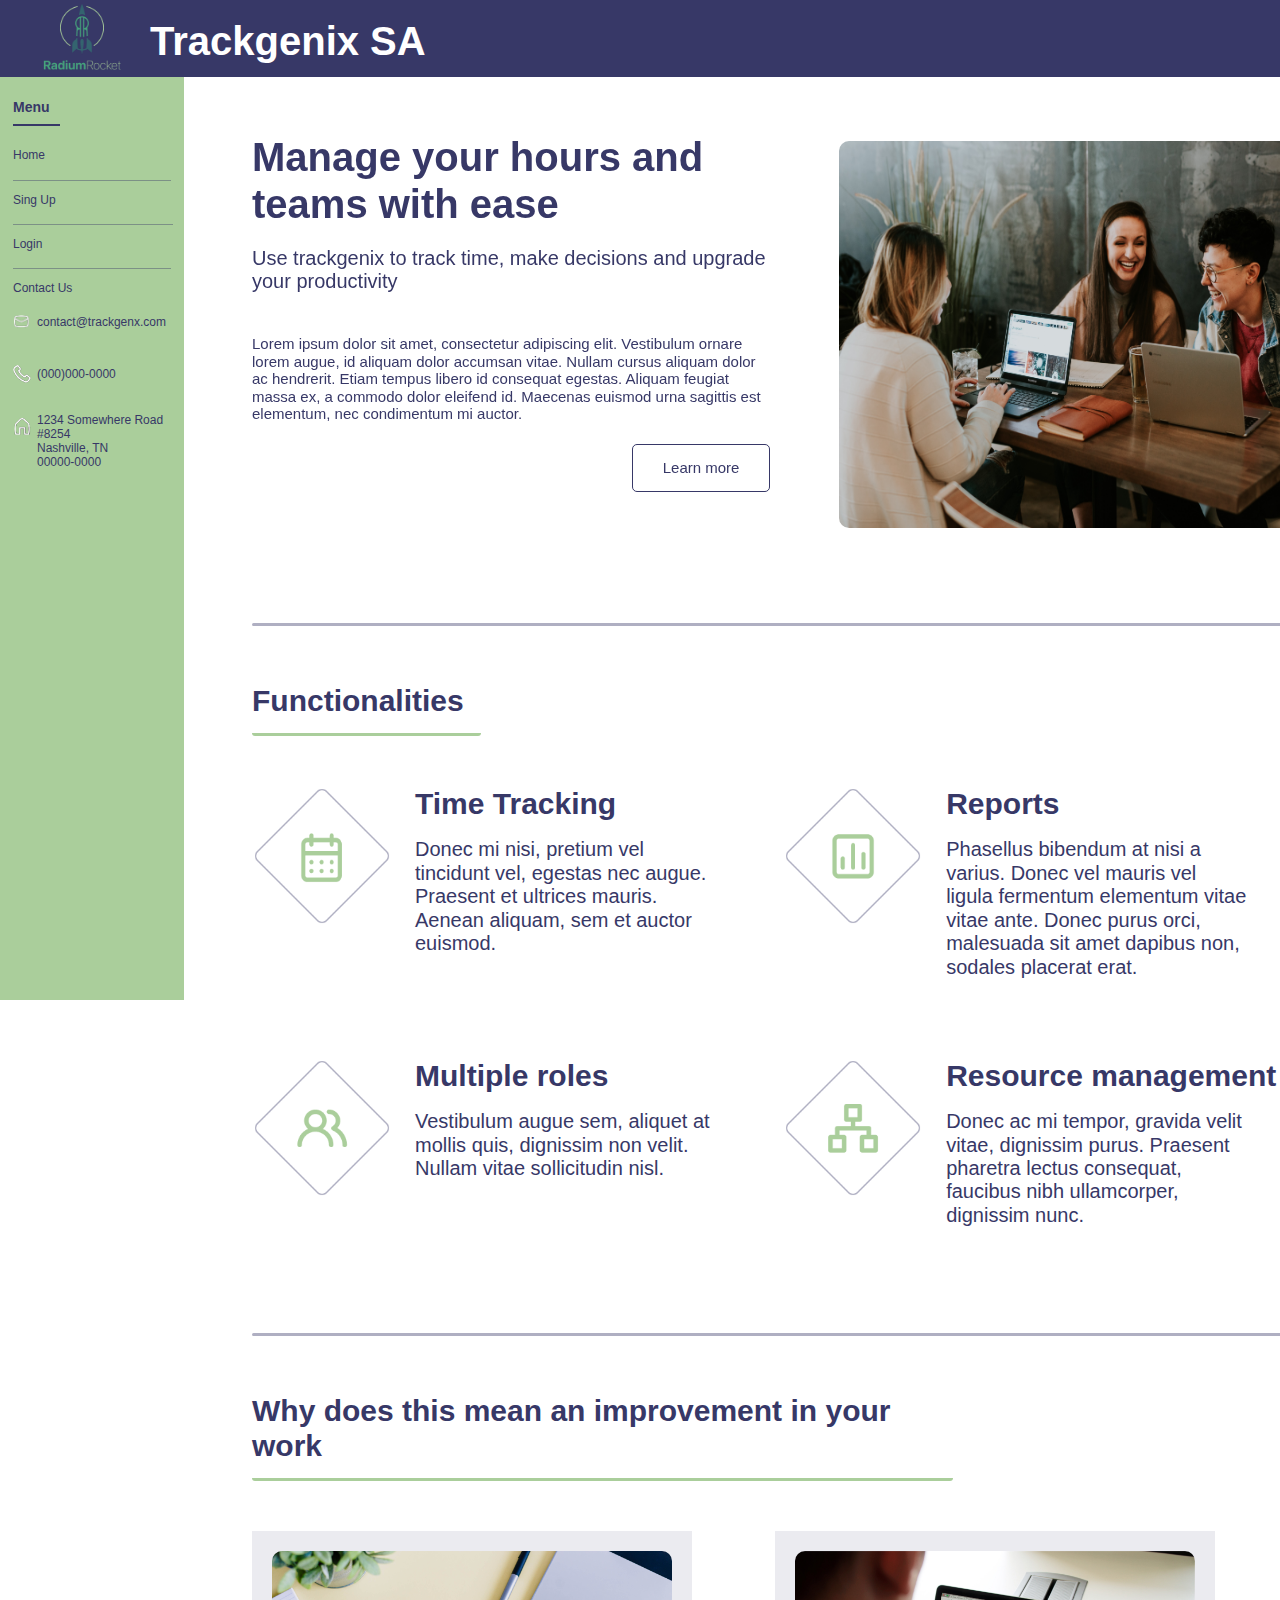
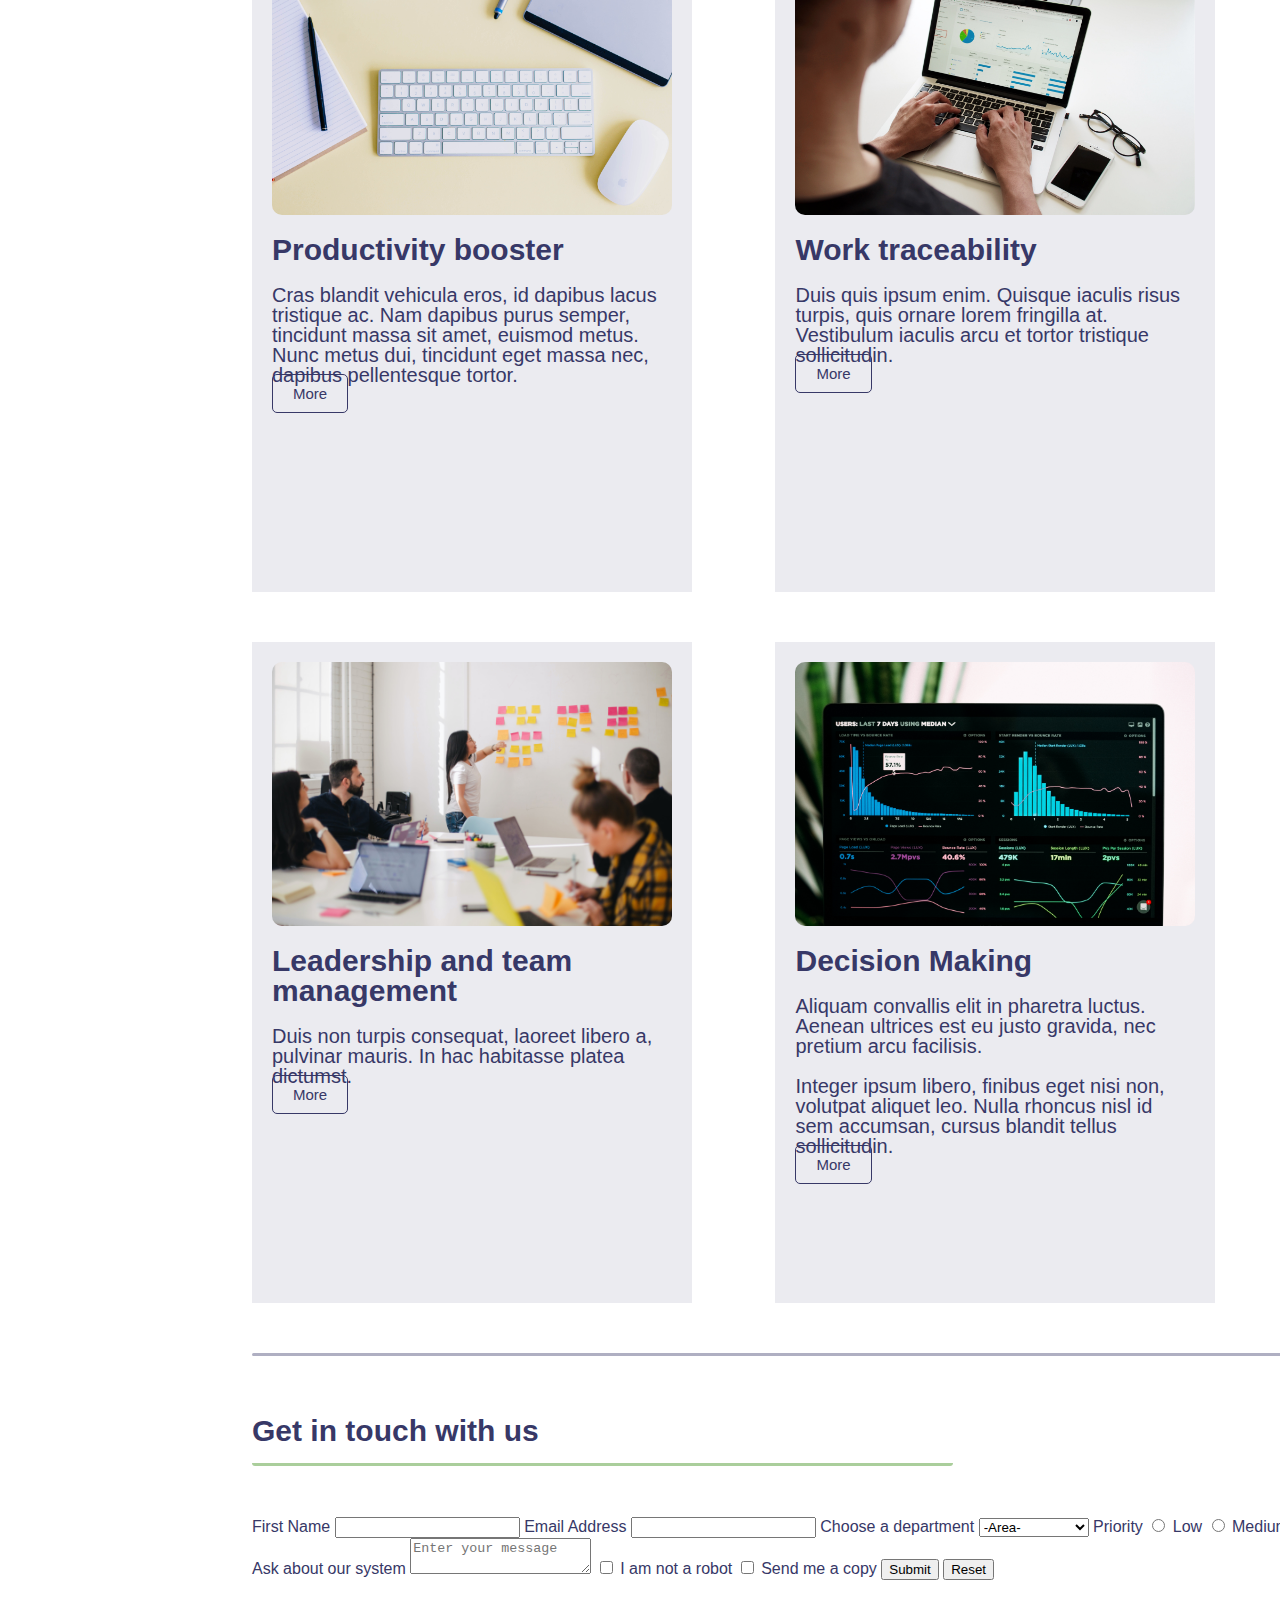
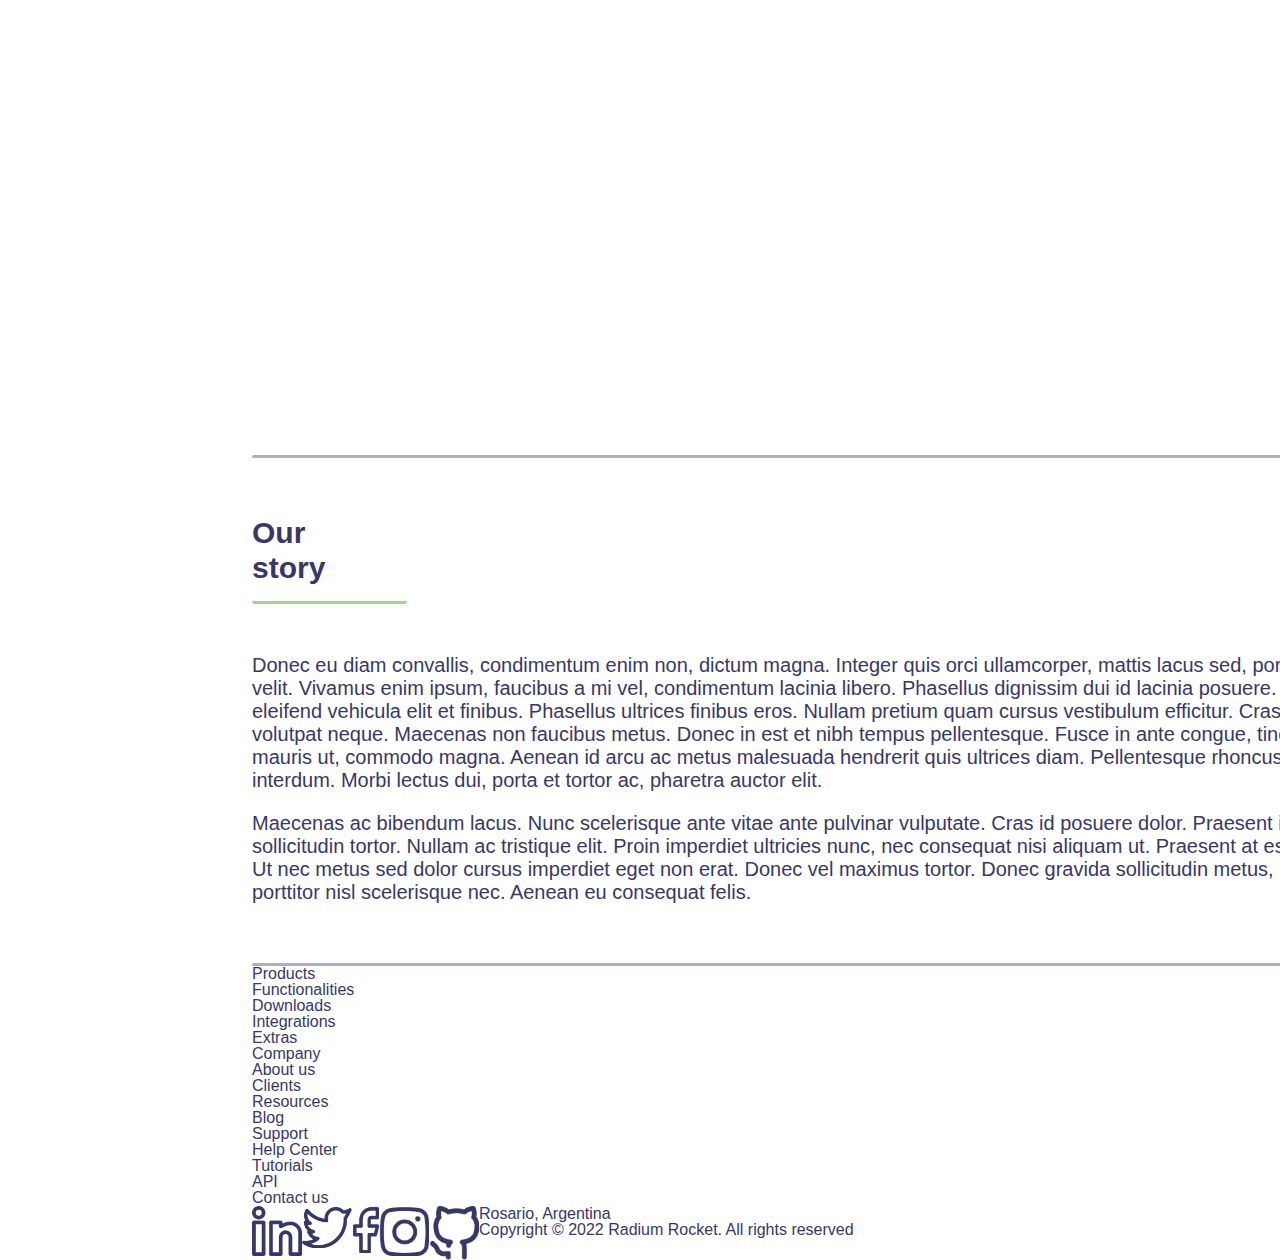
==== commit eadd2503: "BaSP-W03-2022: Func. done, boxes almost done, and story done" ====
--- a/semana-03/index.html
+++ b/semana-03/index.html
@@ -152,7 +152,7 @@
                         massa sit amet, euismod metus. Nunc metus dui, tincidunt eget massa nec, dapibus pellentesque
                         tortor.
                     </p>
-                    <button>More</button>
+                    <a href="#" class="more-button">More</a>
                 </article>
                 <article>
                     <img src="./assets/images/traceability.jpg" alt="Work Traceability Image" width="300">
@@ -163,7 +163,7 @@
                         Duis quis ipsum enim. Quisque iaculis risus turpis, quis ornare lorem fringilla at. Vestibulum
                         iaculis arcu et tortor tristique sollicitudin. 
                     </p>
-                    <button>More</button>
+                    <a href="#" class="more-button">More</a>
                 </article>
                 <article>
                     <img src="./assets/images/leadership.jpg" alt="Leadership and team management Image" width="300">
@@ -173,7 +173,7 @@
                     <p>
                         Duis non turpis consequat, laoreet libero a, pulvinar mauris. In hac habitasse platea dictumst.
                     </p>
-                    <button>More</button>
+                    <a href="#" class="more-button">More</a>
                 </article>
                 <article>
                     <img src="./assets/images/decision-making.jpg" alt="Decision Making Image" width="300">
@@ -188,11 +188,11 @@
                         Integer ipsum libero, finibus eget nisi non, volutpat aliquet leo. Nulla rhoncus nisl id sem
                         accumsan, cursus blandit tellus sollicitudin.
                     </p>
-                    <button>More</button>
-                </article>
-            </section>
-            <div class="line-border"></div>
-            <section>
+                    <a href="#" class="more-button">More</a>
+                </article>
+            </section>
+            <div class="line-border"></div>
+            <section class="form-section-main">
                 <h2>
                     Get in touch with us
                 </h2>
@@ -254,7 +254,7 @@
                 </form>
             </section>
             <div class="line-border"></div>
-            <section>
+            <section class="story-section-main">
                 <h2>
                     Our story
                 </h2>
--- a/semana-03/css/styles.css
+++ b/semana-03/css/styles.css
@@ -38,23 +38,43 @@
 }
 
 .function-section-main {
-    height: 700px;
+    height: 650px;
     width: 1256px;
 }
 
 .function-section-main article {
     display: inline-block;
+    vertical-align: top;
+    margin-bottom: 79px;
+    margin-right: 62px;
     width: 37%;
 }
 
 .boxes-section-main {
-    height: 1452px;
+    width: 1110px;
+    height: 1544;
 }
 
 .boxes-section-main article {
-    width: 439px;
+    display: inline-block;
+    vertical-align: top;
+    margin-right: 79px;
+    margin-bottom: 50px;
+    width: 37.84%;
     height: 621px;
     background-color: rgba(55, 56, 103, 0.1);
+    padding-left: 20px;
+    padding-top: 20px;
+    padding-bottom: 20px;
+}
+
+.form-section-main {
+    height: 642px;
+    width: 1110px;
+}
+
+.story-section-main {
+    height: 448px;
 }
 
 img {
@@ -82,6 +102,7 @@
 .radium-logo {
     position: absolute;
     left: 43px;
+    top: 4px;
     float: left;
     height: 72.83px;
     width: 77.79px;
@@ -269,4 +290,77 @@
 
 .function-section-main h3 p {
     display: block;
+}
+
+.boxes-section-main h2{
+    font-size: 30px;
+    font-weight: bold;
+    width: 671px;
+    line-height: 35.16px;
+    margin-top: 57px;
+    margin-bottom: 50px;
+    padding-bottom: 15px;
+    padding-right: 29.79px;
+    border-bottom: 3px solid #aace9b;
+    border-radius: 3px;
+}
+
+.boxes-section-main img {
+    width: 400px;
+    height: 264px;
+    border-radius: 10px;
+    margin-bottom: 20px;
+}
+
+.boxes-section-main h3 {
+    font-size: 30px;
+    font-weight: bold;
+}
+
+.boxes-section-main p {
+    width: 400px;
+    font-size: 20px;
+    margin-top: 20px;
+}
+
+.more-button {
+    font-size: 15px;
+    font-weight: 500;
+    line-height: 17.58px;
+    border: 1px solid #373867;
+    padding: 10px 20px;
+    border-radius: 5px;
+}
+
+.form-section-main h2 {
+    font-size: 30px;
+    font-weight: bold;
+    width: 671px;
+    line-height: 35.16px;
+    margin-top: 57px;
+    margin-bottom: 50px;
+    padding-bottom: 15px;
+    padding-right: 29.79px;
+    border-bottom: 3px solid #aace9b;
+    border-radius: 3px;
+}
+
+.story-section-main h2 {
+    font-size: 30px;
+    font-weight: bold;
+    width: 125px;
+    line-height: 35.16px;
+    margin-top: 57px;
+    margin-bottom: 50px;
+    padding-bottom: 15px;
+    padding-right: 30px;
+    border-bottom: 3px solid #aace9b;
+    border-radius: 3px;
+}
+
+.story-section-main p {
+    font-size: 20px;
+    line-height: 23px;
+    width: 1100px;
+    margin-bottom: 20px;
 }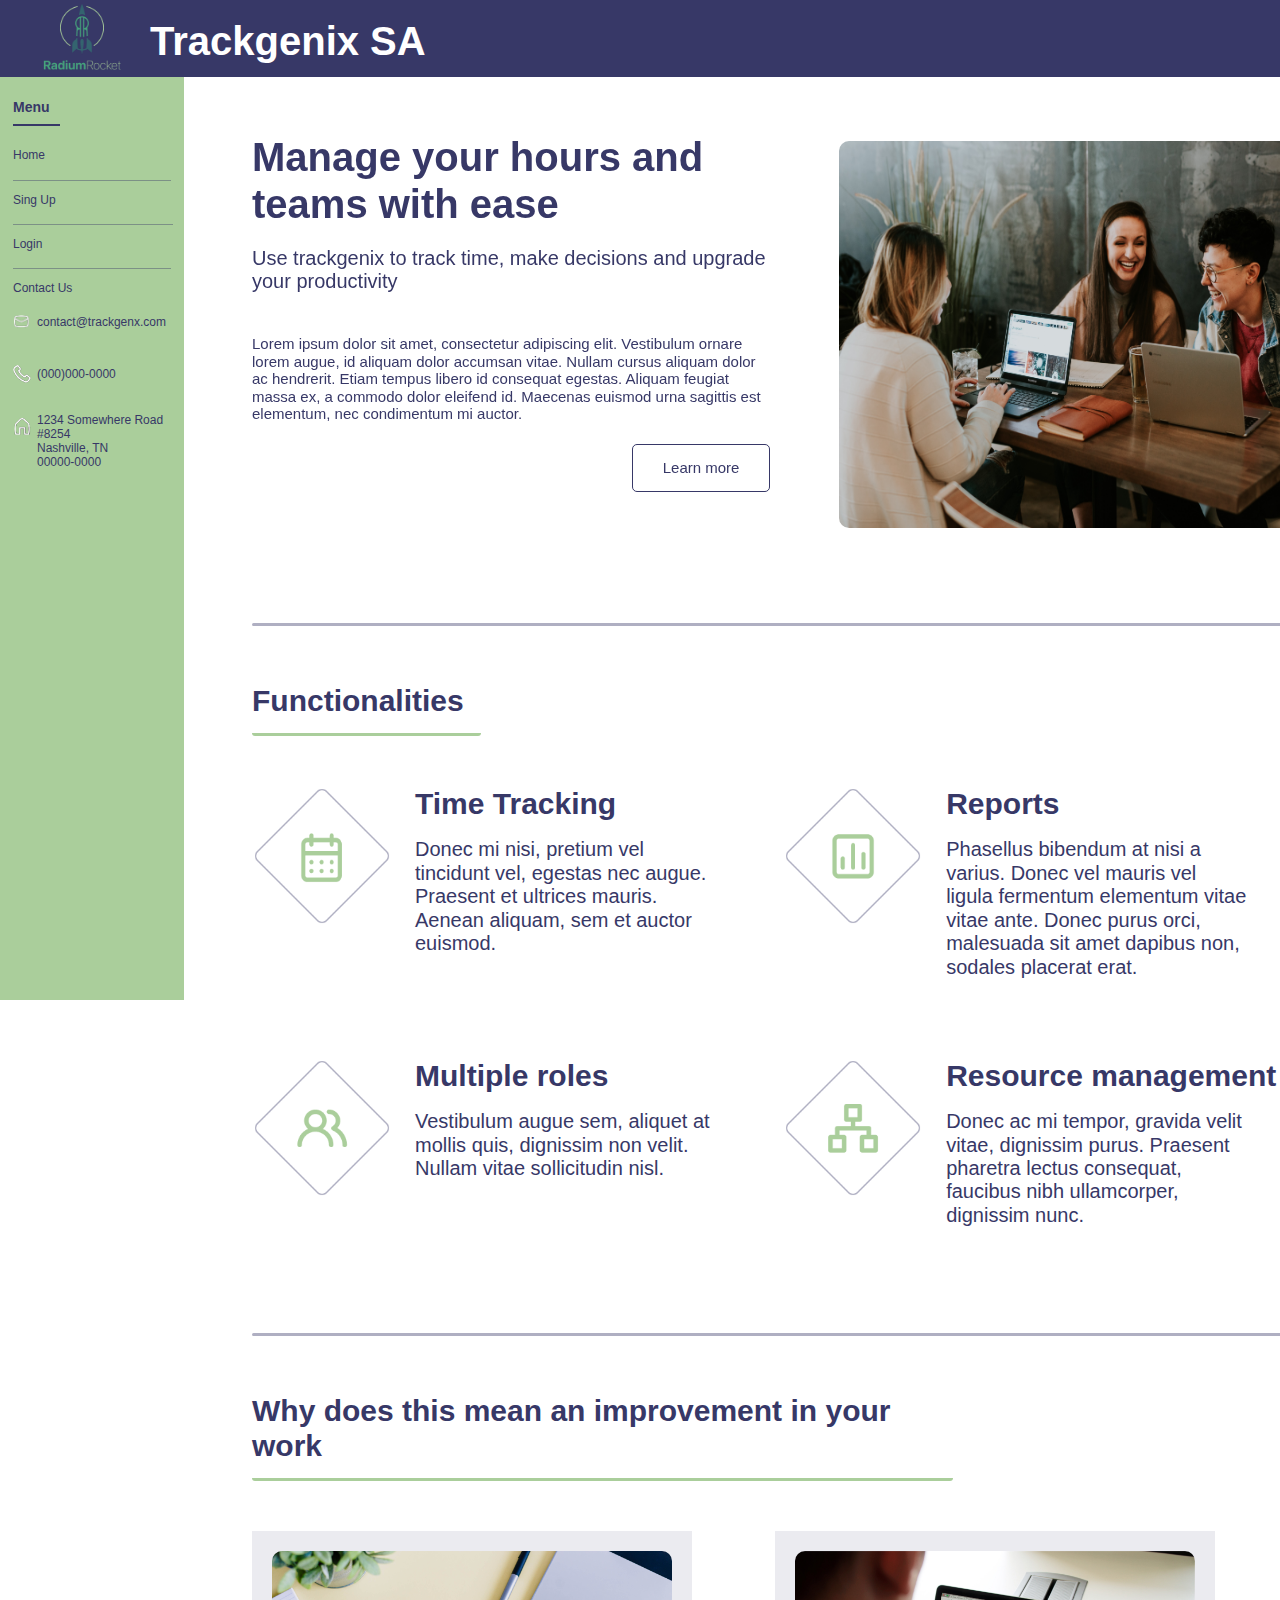
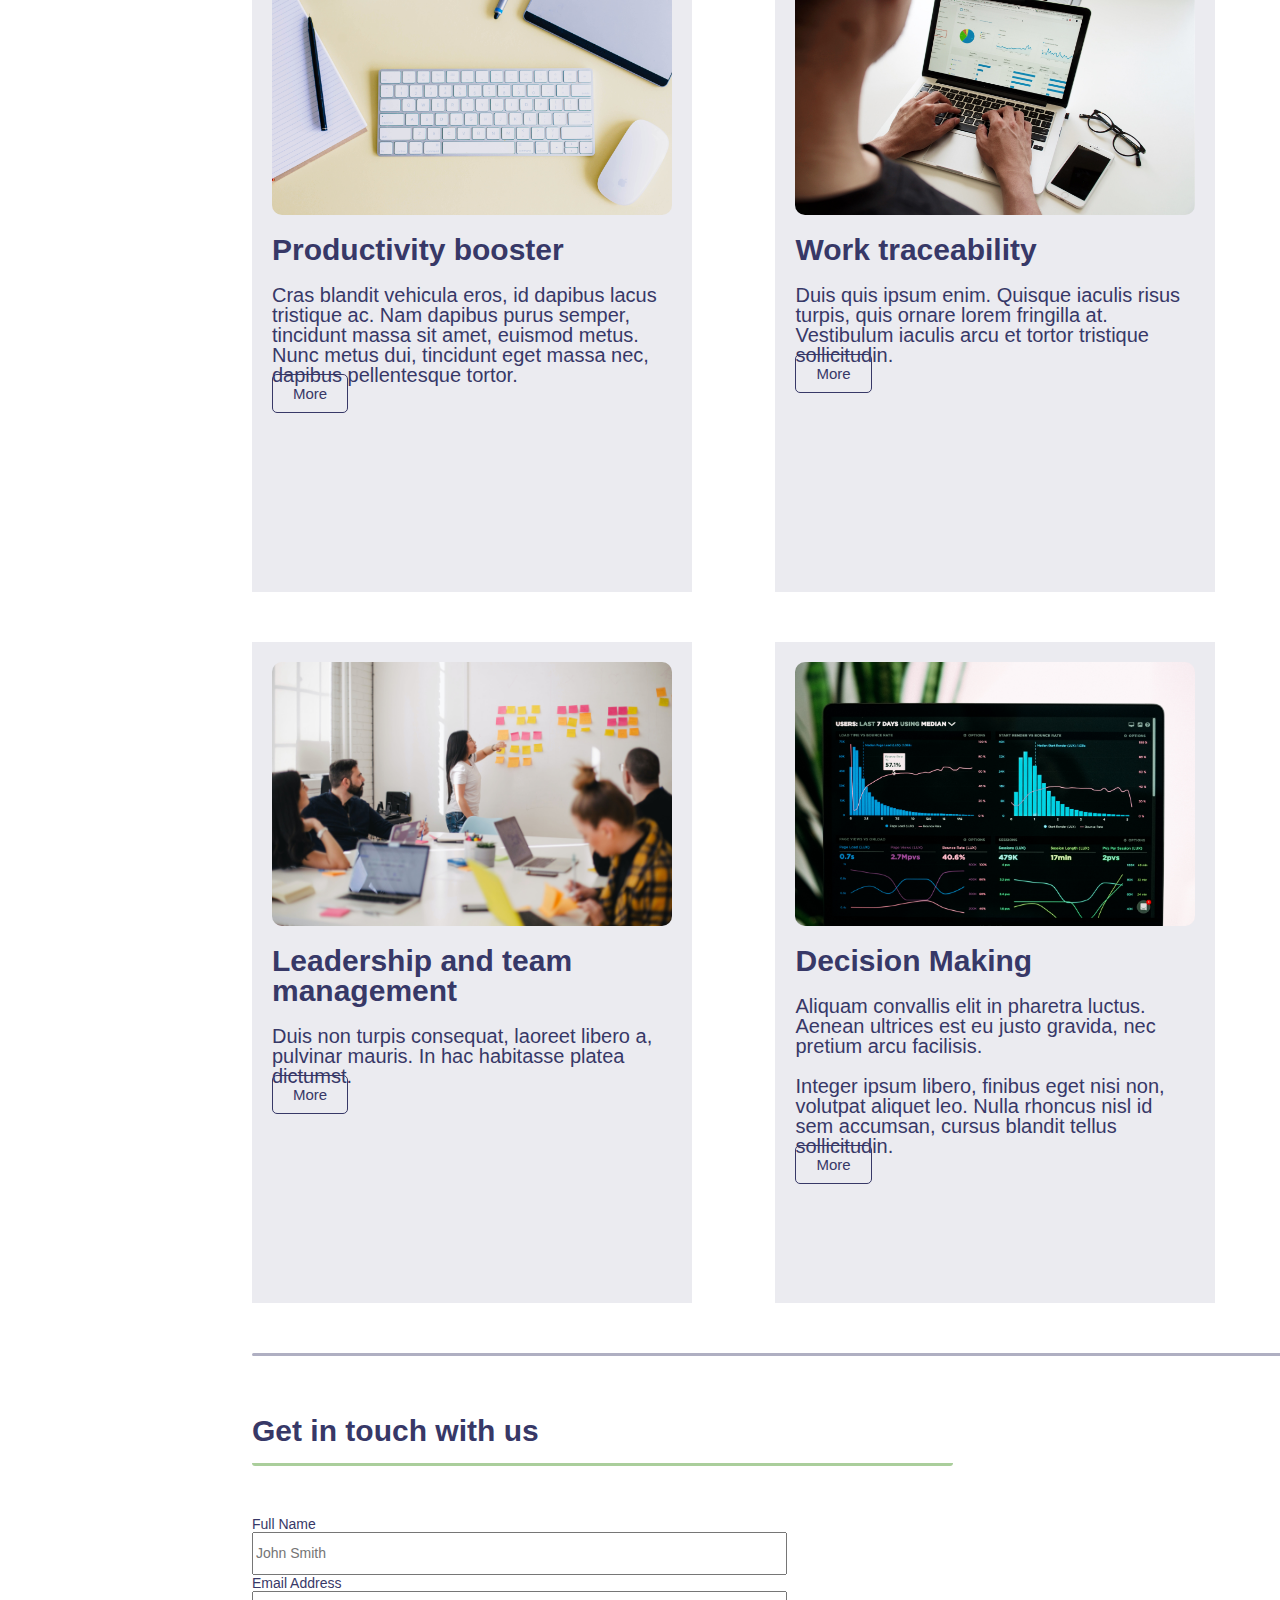
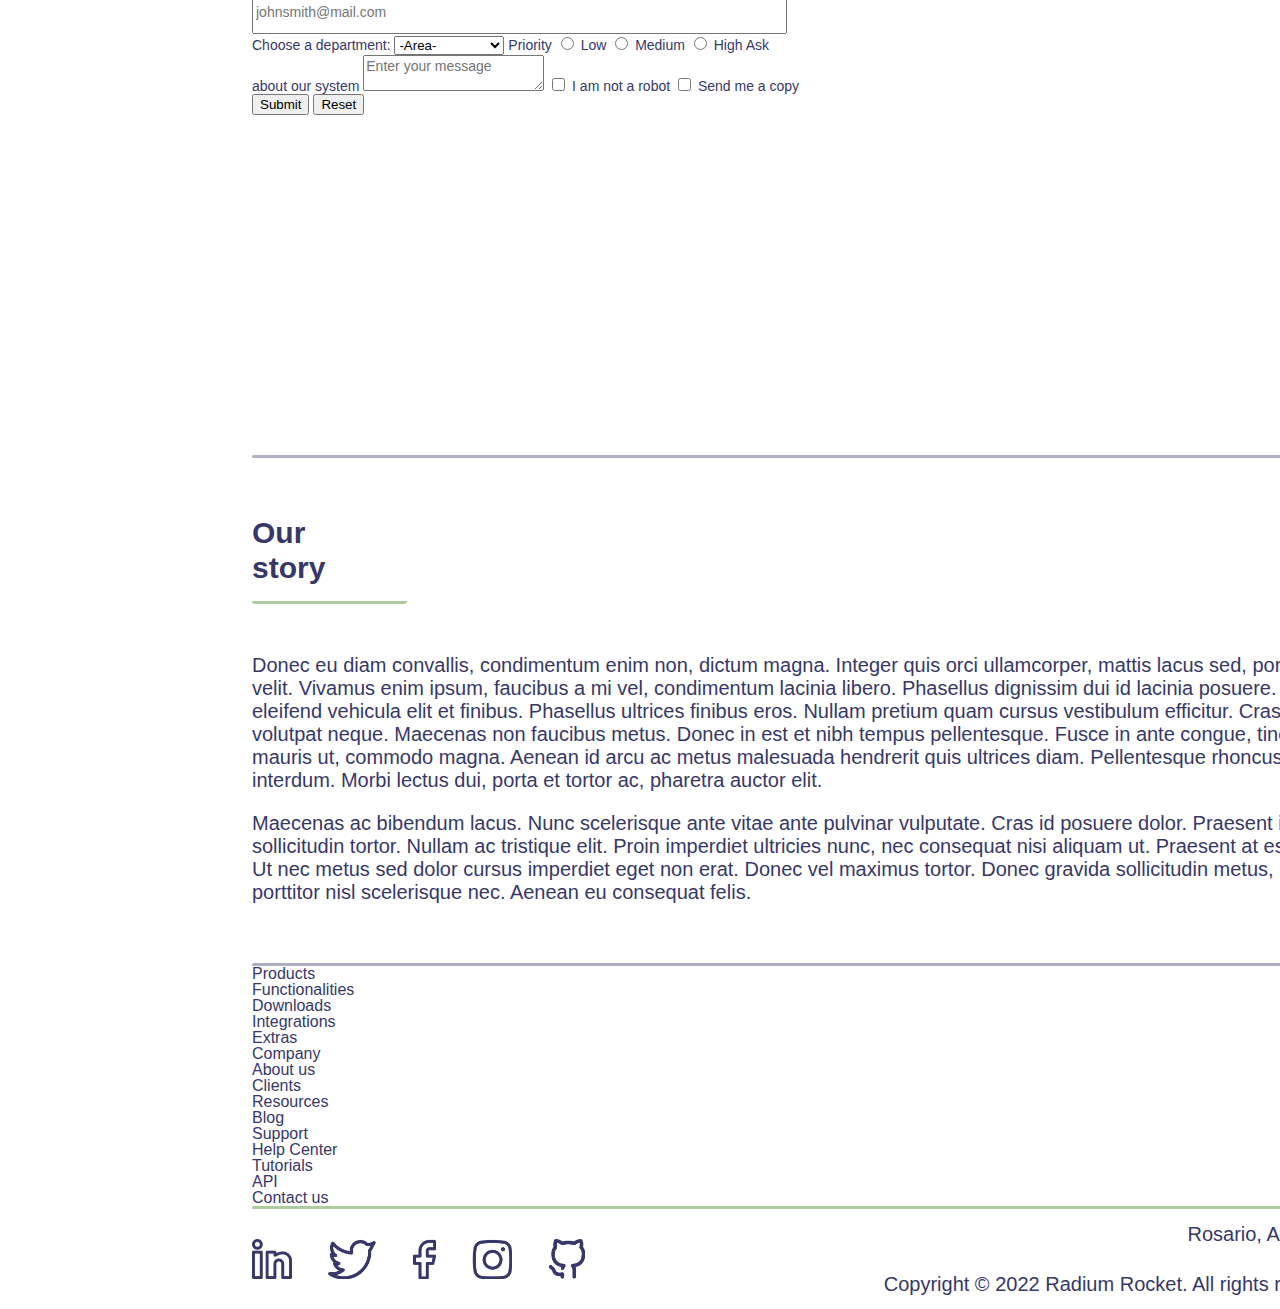
==== commit b8059cb3: "BaSP-W03-2022: Footer done" ====
--- a/semana-03/index.html
+++ b/semana-03/index.html
@@ -198,15 +198,15 @@
                 </h2>
                 <form>
                     <label for="fname">
-                        First Name
-                    </label>
-                    <input id="fname" type="text" name="fname">
+                        Full Name
+                    </label>
+                    <input id="fname" type="text" name="fname" placeholder="John Smith">
                     <label for="emailad">
                         Email Address
                     </label>
-                    <input id="emailad" type="email" name="emailad">
+                    <input id="emailad" type="email" name="emailad" placeholder="johnsmith@mail.com">
                     <label for="department">
-                        Choose a department
+                        Choose a department:
                     </label>
                     <select id="department" name="department">
                         <option value="none" disabled selected>
@@ -222,6 +222,7 @@
                             General Lopez
                         </option>
                     </select>
+                    
                     <label>
                         Priority
                     </label>
@@ -329,21 +330,22 @@
                     </li>
                 </ol>
             </nav>
+            <div class="line-border-green"></div>
             <footer>
                 <a href="https://www.linkedin.com/">
-                    <img src="./assets/icons/linkedin-logo.png" alt="Linkedin Logo" width="50">
+                    <img src="./assets/icons/linkedin-logo.png" alt="Linkedin Logo">
                 </a>
                 <a href="https://twitter.com/">
-                    <img src="./assets/icons/twitter-logo.png" alt="Twitter Logo" width="50">
+                    <img src="./assets/icons/twitter-logo.png" alt="Twitter Logo">
                 </a>
                 <a href="https://www.facebook.com/">
-                    <img src="./assets/icons/fb-logo.png" alt="Facebook Logo" width="27">
+                    <img src="./assets/icons/fb-logo.png" alt="Facebook Logo">
                 </a>
                 <a href="https://www.instagram.com/">
-                    <img src="./assets/icons/instagram-logo.png" alt="Instagram Logo" width="50">
+                    <img src="./assets/icons/instagram-logo.png" alt="Instagram Logo">
                 </a>
                 <a href="https://github.com/">
-                    <img src="./assets/icons/github-logo.png" alt="Github Logo" width="50">
+                    <img src="./assets/icons/github-logo.png" alt="Github Logo">
                 </a>
                 <p>
                     Rosario, Argentina
--- a/semana-03/css/styles.css
+++ b/semana-03/css/styles.css
@@ -71,6 +71,9 @@
 .form-section-main {
     height: 642px;
     width: 1110px;
+    font-size: 14px;
+    font-weight: 500;
+    line-height: 16px;
 }
 
 .story-section-main {
@@ -345,6 +348,29 @@
     border-radius: 3px;
 }
 
+form {
+    display: inline-block;
+    vertical-align: top;
+    width: 50%;
+}
+
+form ::placeholder {
+    font-family: Roboto, Arial, Helvetica, sans-serif;
+    font-weight: 400;
+    font-size: 14px;
+}
+
+form input[type=text] {
+    width: 527px;
+    height: 37px;
+}
+
+form input[type=email] {
+    width: 527px;
+    height: 37px;
+}
+
+
 .story-section-main h2 {
     font-size: 30px;
     font-weight: bold;
@@ -363,4 +389,29 @@
     line-height: 23px;
     width: 1100px;
     margin-bottom: 20px;
+}
+
+.line-border-green {
+    background: color #f0f0f0;;
+    width: 1110px;
+    border-top: 3px solid #AACE9B;
+    border-radius: 3px;
+}
+
+footer {
+    width: 1100px;
+    height: 100px;
+}
+
+footer img {
+    height: 40px;
+    margin-right: 36px;
+    margin-top: 30px;
+    display: inline;
+}
+
+footer p {
+    text-align: right;
+    line-height: 50px;
+    font-size: 20px;
 }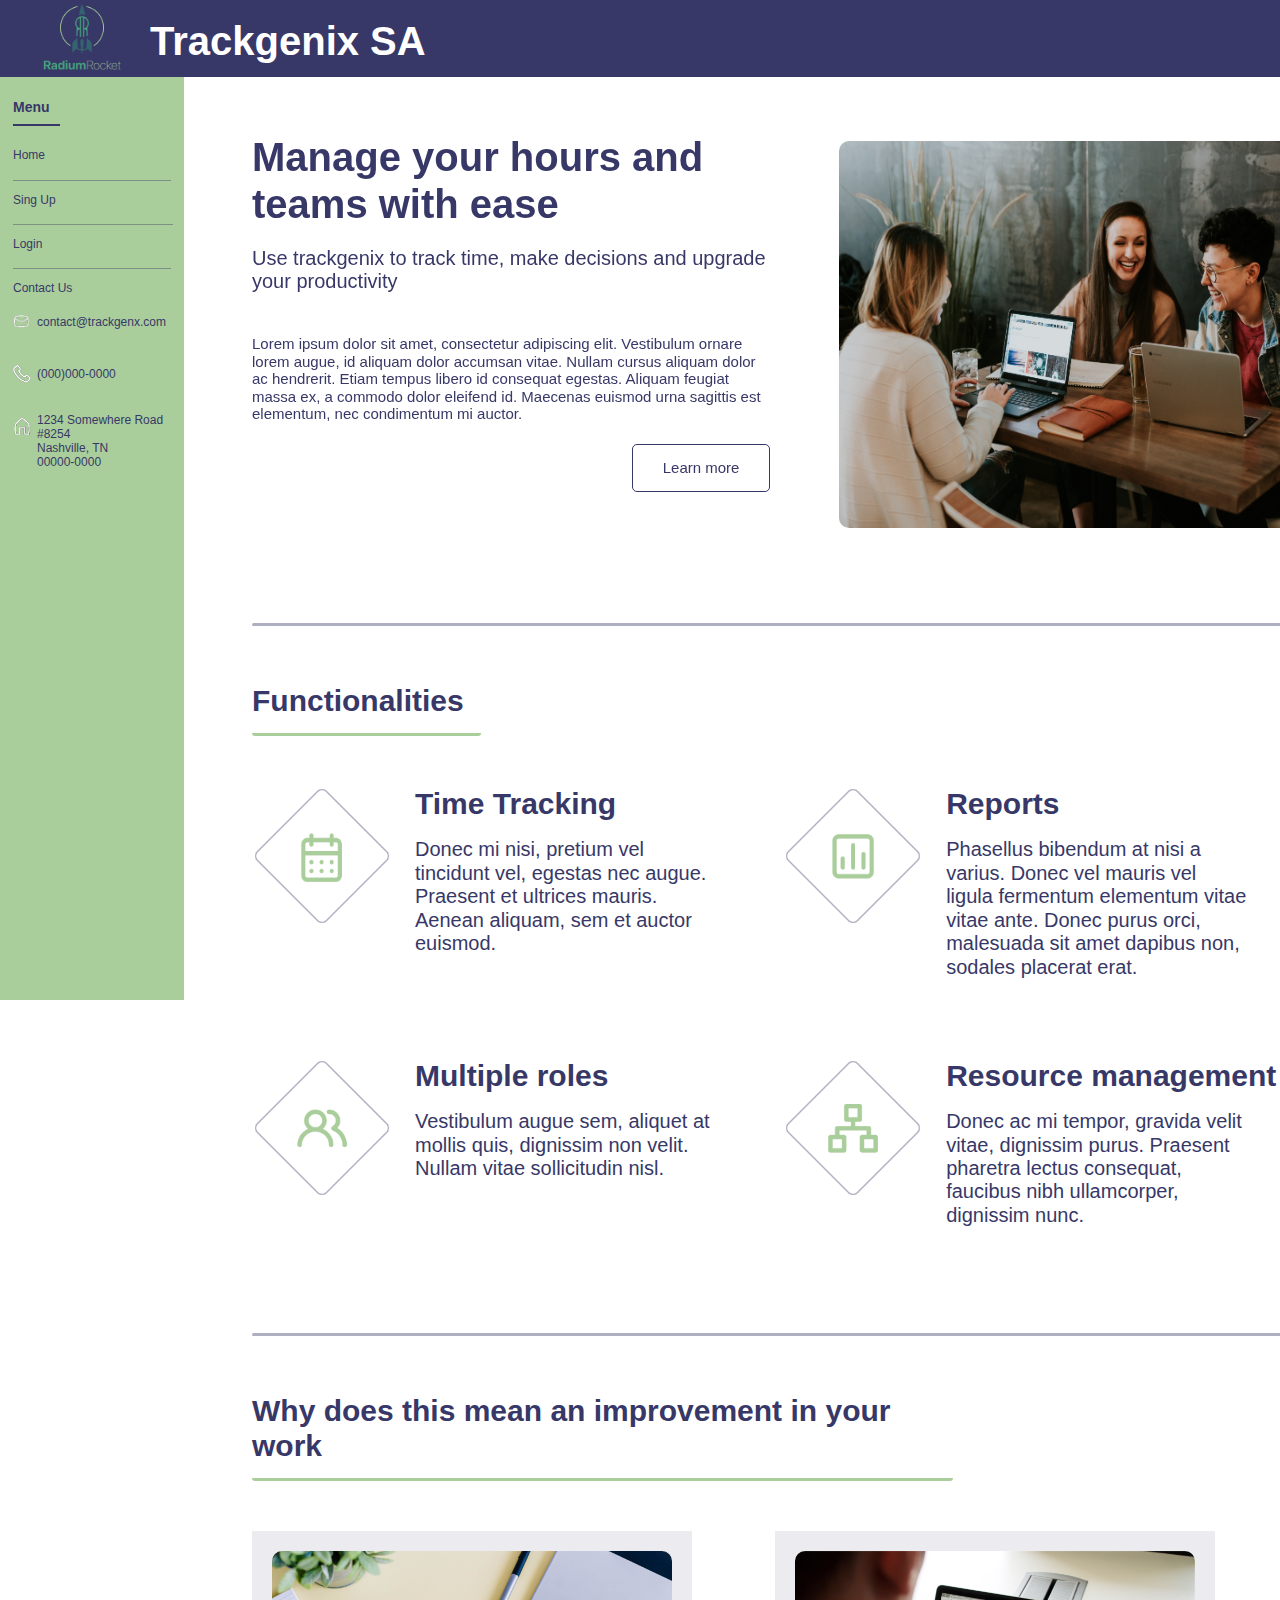
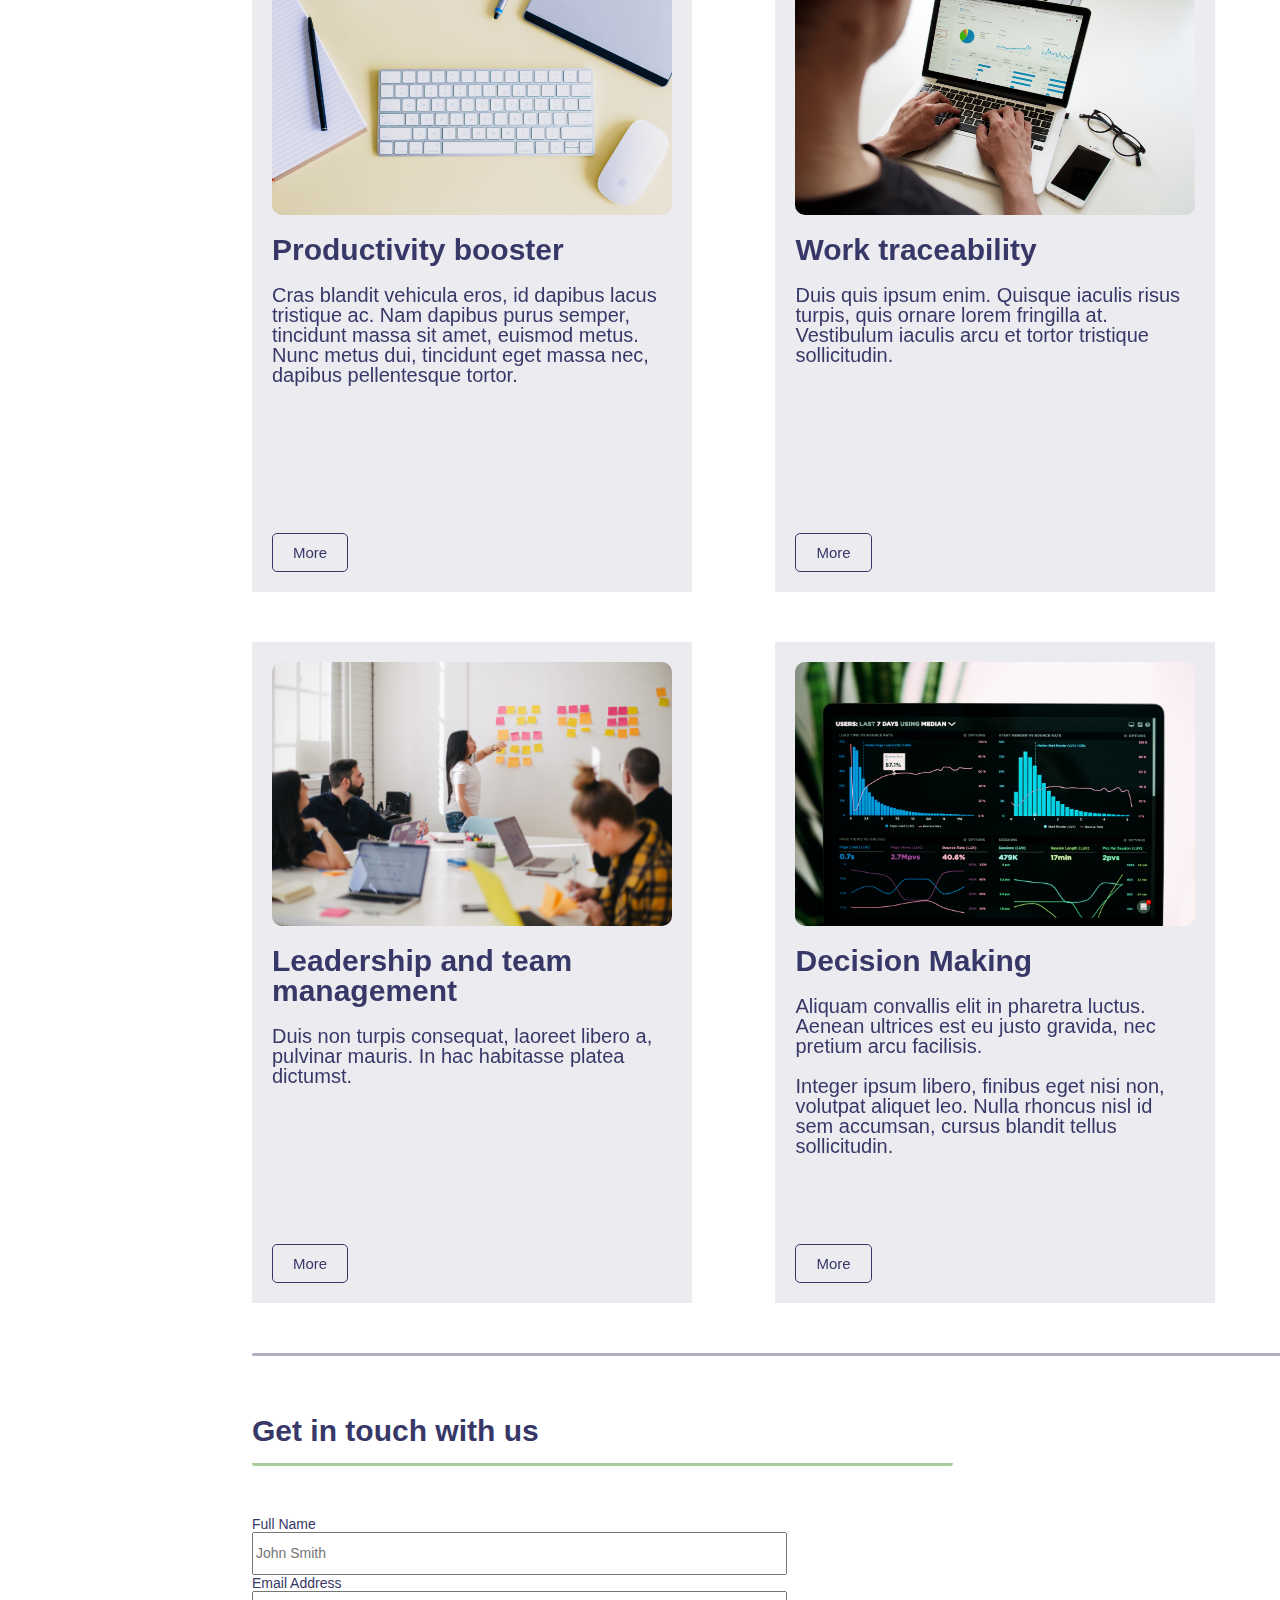
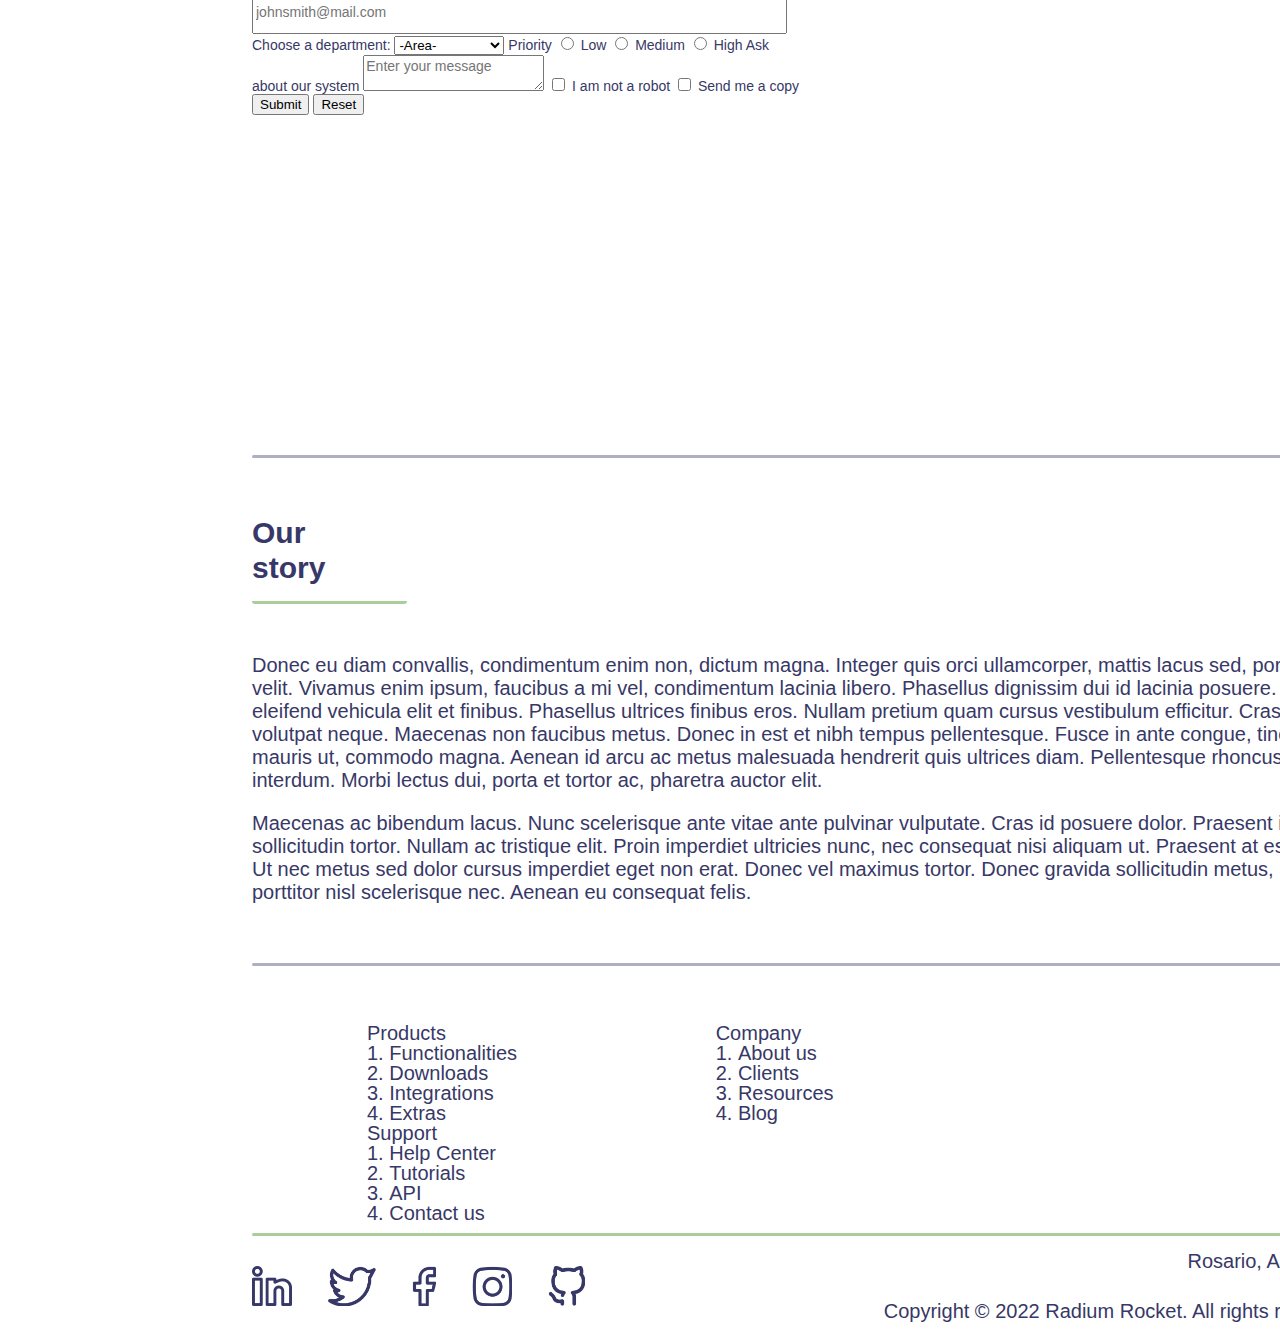
==== commit 11366e72: "BaSP-W03-2022: Boxes done and nav done" ====
--- a/semana-03/index.html
+++ b/semana-03/index.html
@@ -278,57 +278,63 @@
             </section>
             <div class="line-border"></div>
             <nav>
-                <p>
-                    Products
-                </p>
-                <ol>
-                    <li>
-                        Functionalities
-                    </li>
-                    <li>
-                        Downloads
-                    </li>
-                    <li>
-                        Integrations
-                    </li>
-                    <li>
-                        Extras
-                    </li>
-                </ol>
-                <p>
-                    Company
-                </p>
-                <ol>
-                    <li>
-                        About us
-                    </li>
-                    <li>
-                        Clients
-                    </li>
-                    <li>
-                        Resources
-                    </li>
-                    <li>
-                        Blog
-                    </li>
-                </ol>
-                <p>
-                    Support
-                </p>
-                <ol>
-                    <li>
-                        Help Center
-                    </li>
-                    <li>
-                        Tutorials
-                    </li>
-                    <li>
-                        API
-                    </li>
-                    <li>
-                        Contact us
-                    </li>
-                </ol>
+                <div class="list-one">
+                    <p>
+                        Products
+                    </p>
+                    <ol>
+                        <li>
+                            Functionalities
+                        </li>
+                        <li>
+                            Downloads
+                        </li>
+                        <li>
+                            Integrations
+                        </li>
+                        <li>
+                            Extras
+                        </li>
+                    </ol>
+                </div>
+                <div class="list-two">
+                    <p>
+                        Company
+                    </p>
+                    <ol>
+                        <li>
+                            About us
+                        </li>
+                        <li>
+                            Clients
+                        </li>
+                        <li>
+                            Resources
+                        </li>
+                        <li>
+                            Blog
+                        </li>
+                    </ol>
+                </div>
+                <div class="list-three">
+                    <p>
+                        Support
+                    </p>
+                    <ol>
+                        <li>
+                            Help Center
+                        </li>
+                        <li>
+                            Tutorials
+                        </li>
+                        <li>
+                            API
+                        </li>
+                        <li>
+                            Contact us
+                        </li>
+                    </ol>
+                </div>
             </nav>
             <div class="line-border-green"></div>
             <footer>
--- a/semana-03/css/styles.css
+++ b/semana-03/css/styles.css
@@ -30,6 +30,7 @@
 
 main {
     margin-left: 252px;
+    max-width: 1100px;
 }
 
 .first-section-main {
@@ -57,6 +58,7 @@
 
 .boxes-section-main article {
     display: inline-block;
+    position: relative;
     vertical-align: top;
     margin-right: 79px;
     margin-bottom: 50px;
@@ -80,6 +82,27 @@
     height: 448px;
 }
 
+nav {
+    margin-top: 57px;
+    height: 115px;
+    margin-bottom: 95px;
+    margin-left: 115px;
+    font-size: 20px;
+    font-weight: 23px;
+}
+
+footer {
+    width: 1100px;
+    height: 100px;
+}
+
+footer img {
+    height: 40px;
+    margin-right: 36px;
+    margin-top: 30px;
+    display: inline;
+}
+
 img {
     max-width: 100%;
     max-height: 100%;
@@ -327,6 +350,8 @@
 }
 
 .more-button {
+    position: absolute;
+    bottom: 20px;
     font-size: 15px;
     font-weight: 500;
     line-height: 17.58px;
@@ -350,7 +375,6 @@
 
 form {
     display: inline-block;
-    vertical-align: top;
     width: 50%;
 }
 
@@ -391,6 +415,16 @@
     margin-bottom: 20px;
 }
 
+nav ol {
+    list-style-type: decimal;
+    list-style-position: inside;
+}
+
+nav div {
+    display: inline-block;
+    margin-right: 193px;
+}
+
 .line-border-green {
     background: color #f0f0f0;;
     width: 1110px;
@@ -398,18 +432,6 @@
     border-radius: 3px;
 }
 
-footer {
-    width: 1100px;
-    height: 100px;
-}
-
-footer img {
-    height: 40px;
-    margin-right: 36px;
-    margin-top: 30px;
-    display: inline;
-}
-
 footer p {
     text-align: right;
     line-height: 50px;
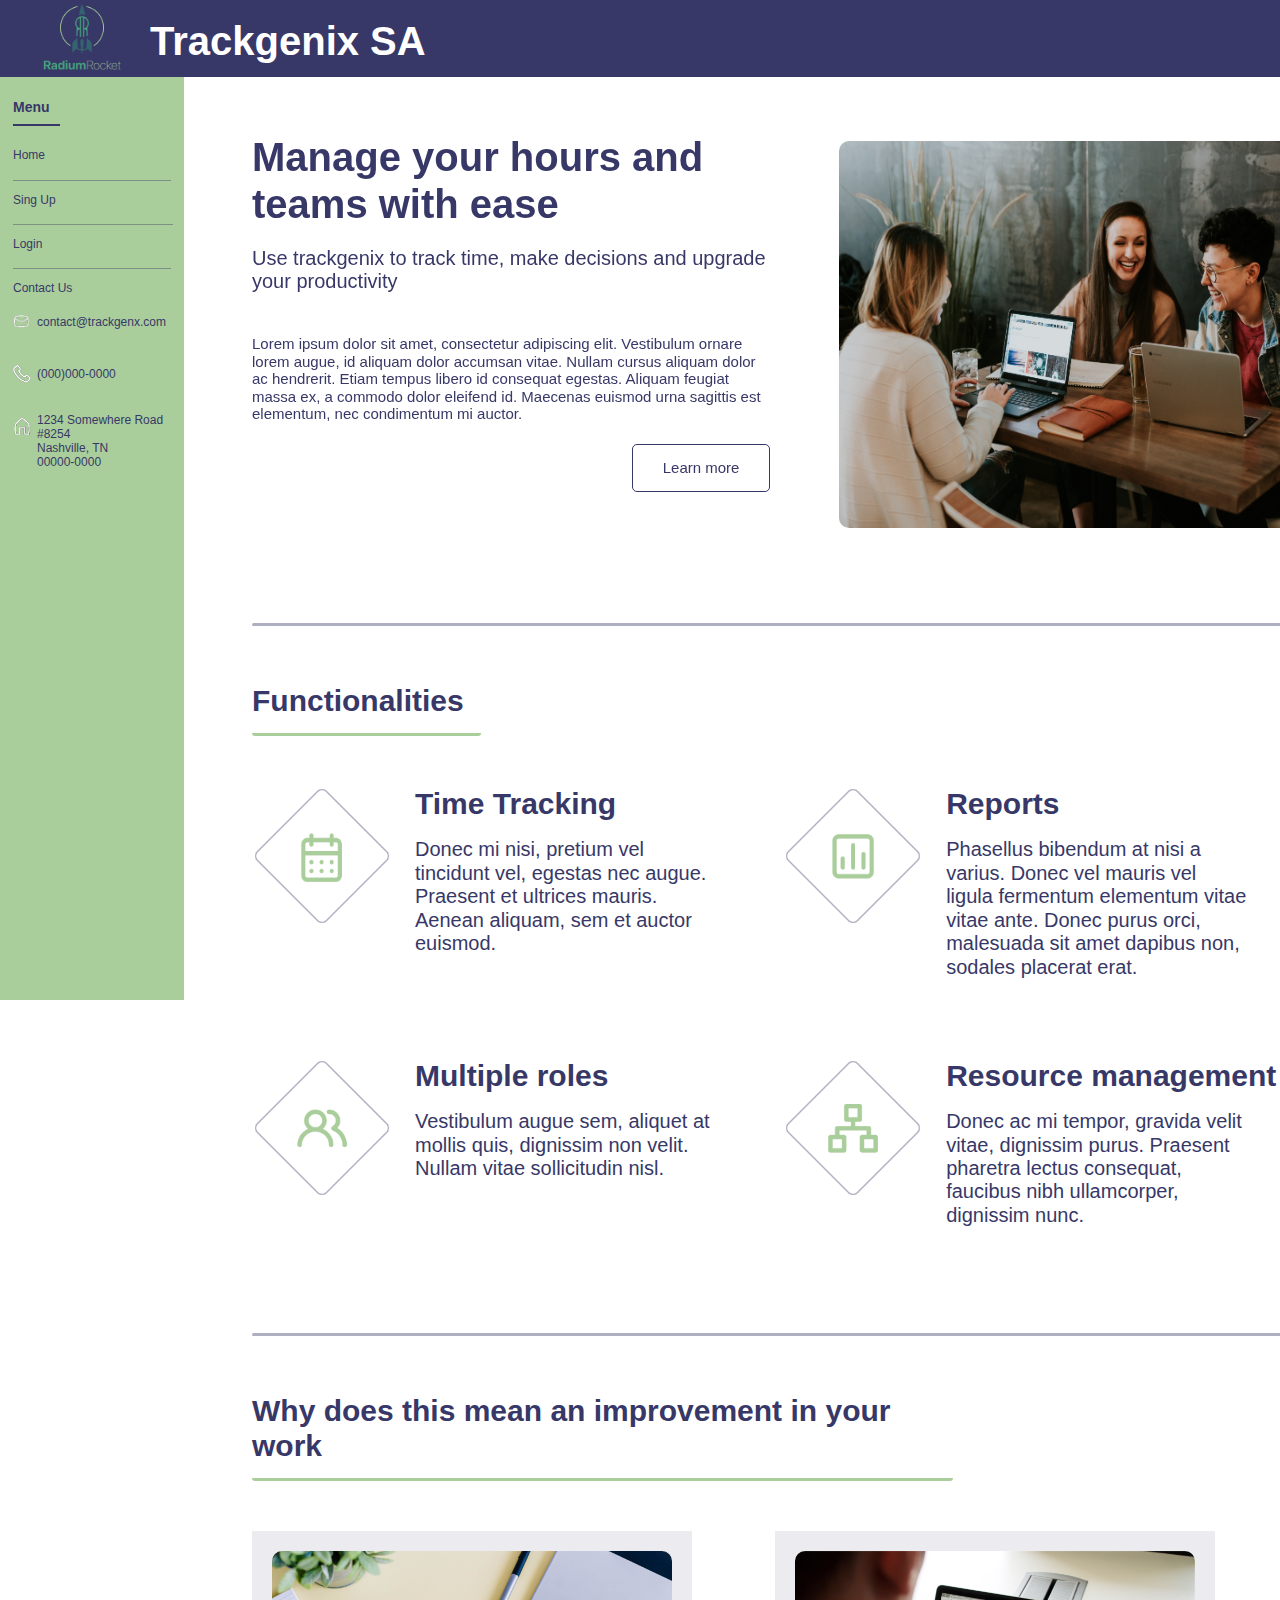
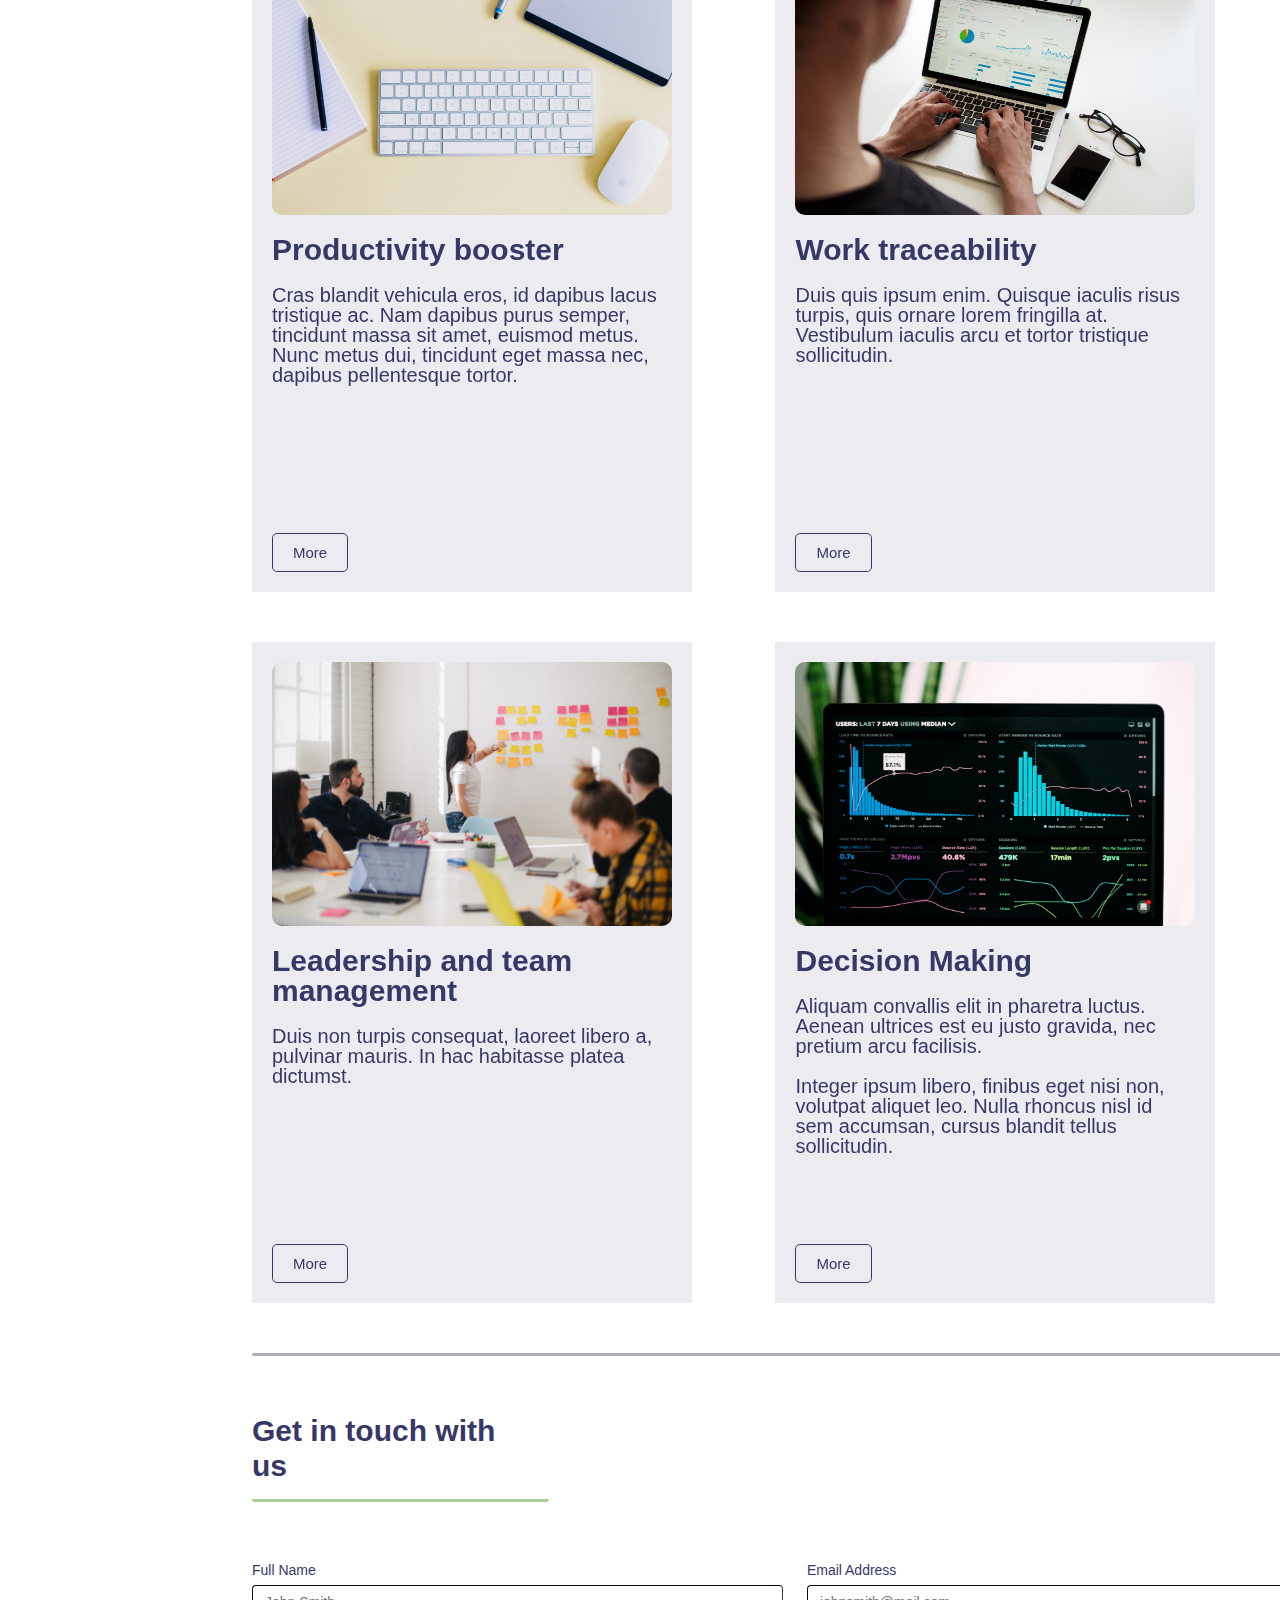
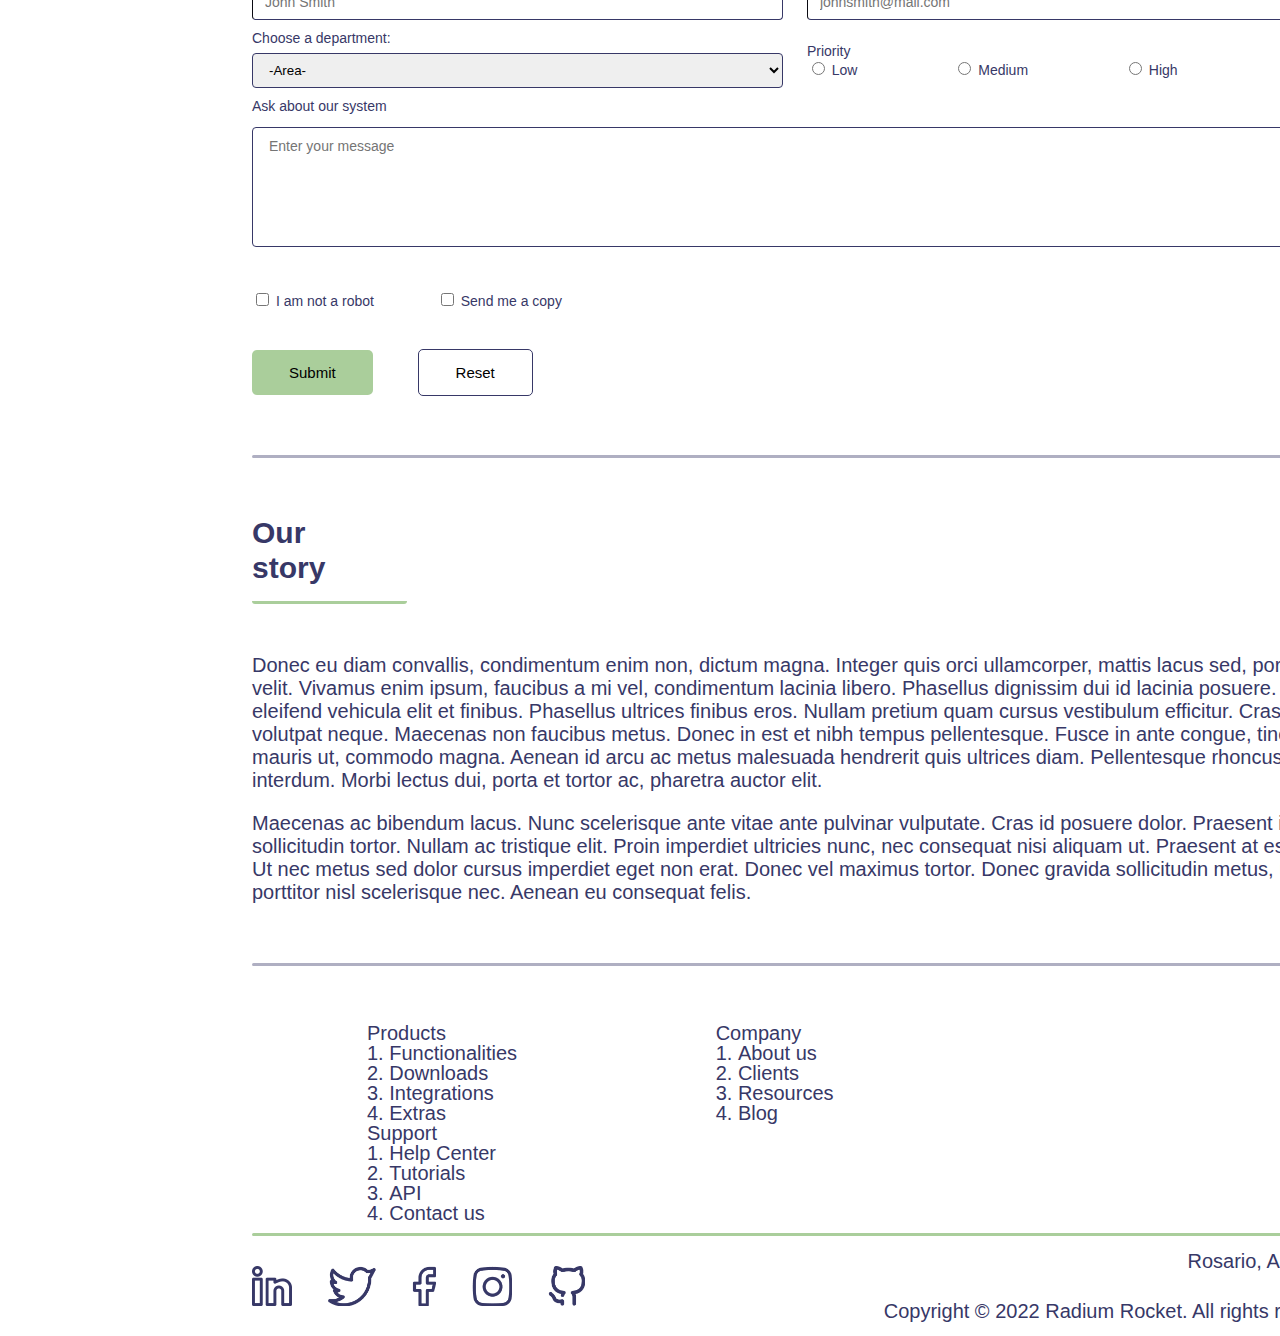
==== commit 6214d092: "BaSP-W03-2022: Everything done" ====
--- a/semana-03/index.html
+++ b/semana-03/index.html
@@ -197,61 +197,74 @@
                     Get in touch with us
                 </h2>
                 <form>
-                    <label for="fname">
-                        Full Name
-                    </label>
-                    <input id="fname" type="text" name="fname" placeholder="John Smith">
-                    <label for="emailad">
-                        Email Address
-                    </label>
-                    <input id="emailad" type="email" name="emailad" placeholder="johnsmith@mail.com">
-                    <label for="department">
-                        Choose a department:
-                    </label>
-                    <select id="department" name="department">
-                        <option value="none" disabled selected>
-                            -Area-
-                        </option>
-                        <option value="rosario">
-                            Rosario
-                        </option>
-                        <option value="la-capital">
-                            La Capital
-                        </option>
-                        <option value="gral-lopez">
-                            General Lopez
-                        </option>
-                    </select>
-                    
-                    <label>
-                        Priority
-                    </label>
-                    <input id="low" type="radio" name="prioritylvl" value="Low">
-                    <label for="low">
-                        Low
-                    </label>
-                    <input id="medium" type="radio" name="prioritylvl" value="Medium">
-                    <label for="medium">
-                        Medium
-                    </label>
-                    <input id="high" type="radio" name="prioritylvl" value="High">
-                    <label for="high">
-                        High
-                    </label>
-                    <label>
-                        Ask about our system
-                    </label>
-                    <textarea name="message" placeholder="Enter your message"></textarea>
-                    <input id="notrobot" type="checkbox" name="checkboxes" value="notrobot">
-                    <label for="notrobot">
-                        I am not a robot
-                    </label>
-                    <input id="sendcopy" type="checkbox" name="checkboxes" value="sendcopy">
-                    <label for="sendcopy">
-                        Send me a copy
-                    </label>
-                    <button type="submit">Submit</button>
-                    <button type="reset">Reset</button>
+                    <div class="full-name">
+                        <label for="fname">
+                            Full Name
+                        </label>
+                        <input id="fname" type="text" name="fname" placeholder="John Smith">
+                    </div>
+                    <div class="email-address">
+                        <label for="emailad">
+                            Email Address
+                        </label>
+                        <input id="emailad" type="email" name="emailad" placeholder="johnsmith@mail.com">
+                    </div>
+                    <div class="choose-department">
+                        <label for="department">
+                            Choose a department:
+                        </label>
+                        <select id="department" name="department">
+                            <option value="none" disabled selected class="area-class">
+                                -Area-
+                            </option>
+                            <option value="rosario">
+                                Rosario
+                            </option>
+                            <option value="la-capital">
+                                La Capital
+                            </option>
+                            <option value="gral-lopez">
+                                General Lopez
+                            </option>
+                        </select>
+                    </div>
+                    <div class="priority">
+                        <label class="priority-label">
+                            Priority
+                        </label>
+                        <div class="radio-buttons">
+                            <input id="low" type="radio" name="prioritylvl" value="Low">
+                            <label for="low">
+                                Low
+                            </label>
+                            <input id="medium" type="radio" name="prioritylvl" value="Medium">
+                            <label for="medium">
+                                Medium
+                            </label>
+                            <input id="high" type="radio" name="prioritylvl" value="High">
+                            <label for="high">
+                                High
+                            </label>
+                        </div>
+                    </div>
+                    <div class="ask-system">
+                        <label>
+                            Ask about our system
+                        </label>
+                        <textarea name="message" placeholder="Enter your message"></textarea>
+                    </div>
+                    <div class="check-boxes">
+                        <input id="notrobot" type="checkbox" name="checkboxes" value="notrobot">
+                        <label for="notrobot">
+                            I am not a robot
+                        </label>
+                        <input id="sendcopy" type="checkbox" name="checkboxes" value="sendcopy">
+                        <label for="sendcopy">
+                            Send me a copy
+                        </label>
+                    </div>
+                    <button type="submit" class="submit-button">Submit</button>
+                    <button type="reset" class="reset-button">Reset</button>
                 </form>
             </section>
             <div class="line-border"></div>
--- a/semana-03/css/styles.css
+++ b/semana-03/css/styles.css
@@ -281,7 +281,7 @@
     border-radius: 5px;
 }
 
-.function-section-main h2{
+.function-section-main h2 {
     font-size: 30px;
     font-weight: bold;
     width: 199px;
@@ -294,7 +294,7 @@
     border-radius: 3px;
 }
 
-.function-section-main img{
+.function-section-main img {
     height: 140px;
     width: 140px;
     padding-bottom: 50px;
@@ -363,7 +363,7 @@
 .form-section-main h2 {
     font-size: 30px;
     font-weight: bold;
-    width: 671px;
+    width: 267px;
     line-height: 35.16px;
     margin-top: 57px;
     margin-bottom: 50px;
@@ -373,11 +373,6 @@
     border-radius: 3px;
 }
 
-form {
-    display: inline-block;
-    width: 50%;
-}
-
 form ::placeholder {
     font-family: Roboto, Arial, Helvetica, sans-serif;
     font-weight: 400;
@@ -385,15 +380,116 @@
 }
 
 form input[type=text] {
-    width: 527px;
-    height: 37px;
+    width: 515px;
+    height: 31px;
+    padding-left: 12px;
+    margin-top: 7px;
+    border-color: #373867;
+    border-radius: 4px;
+    border-width: 1px;
 }
 
 form input[type=email] {
-    width: 527px;
-    height: 37px;
-}
-
+    width: 515px;
+    height: 31px;
+    padding-left: 12px;
+    margin-top: 7px;
+    border-color: #373867;
+    border-radius: 4px;
+    border-width: 1px;
+}
+
+form div {
+    display: inline-block;
+    margin-top: 10px;
+    margin-right: 20px;
+}
+
+.full-name label {
+    display: block;
+}
+
+.email-address label {
+    display: block;
+}
+
+.choose-department label {
+    display: block;
+}
+
+select {
+    width: 531px;
+    height: 35px;
+    padding-left: 12px;
+    margin-top: 7px;
+    border-color: #373867;
+    border-radius: 4px;
+    border-width: 1px;
+}
+
+.priority {
+    display: inline-block;
+}
+
+.priority-label {
+    display: block;
+}
+
+.radio-buttons {
+    display: inline;
+}
+
+.radio-buttons label {
+    margin-right: 92px;
+}
+
+.ask-system label {
+    display: block;
+}
+
+.ask-system textarea {
+    display: block;
+    padding-left: 16px;
+    padding-top: 10px;
+    margin-top: 13px;
+    border-color: #373867;
+    border-radius: 4px;
+    border-width: 1px;
+    height: 106px;
+    width: 1094px;
+}
+
+.check-boxes {
+    display: block;
+    margin-top: 40px;
+}
+
+.check-boxes label {
+    margin-right: 59px;
+}
+
+form button {
+    margin-top: 40px;
+    display: inline;
+    font-weight: 500;
+}
+
+.submit-button {
+    font-size: 15px;
+    margin-right: 41px;
+    background-color: #aace9b;
+    padding: 14px 37px;
+    border-radius: 5px;
+    border: 0;
+}
+
+.reset-button {
+    font-size: 15px;
+    background-color: #ffffff;
+    border: 1.5px solid #373867;
+    padding: 14px 37px;
+    border-radius: 5px;
+}
 
 .story-section-main h2 {
     font-size: 30px;
